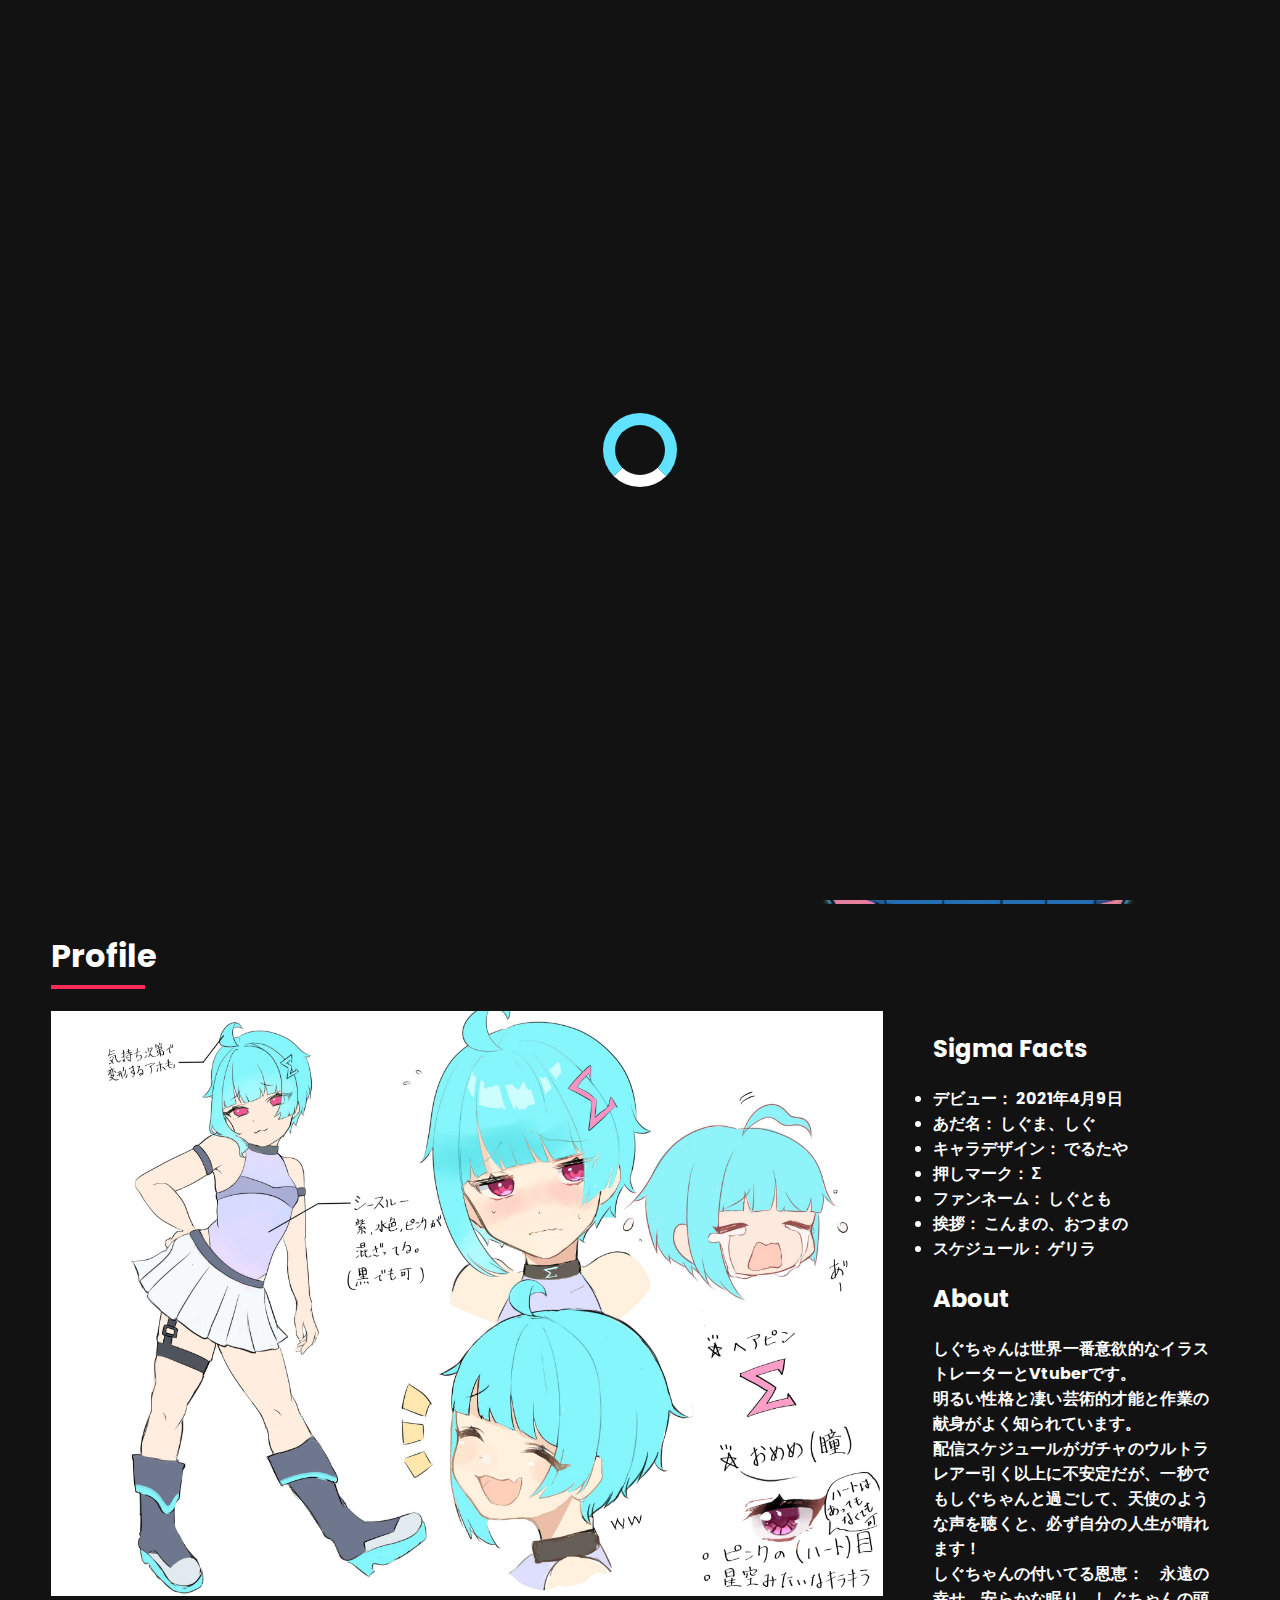
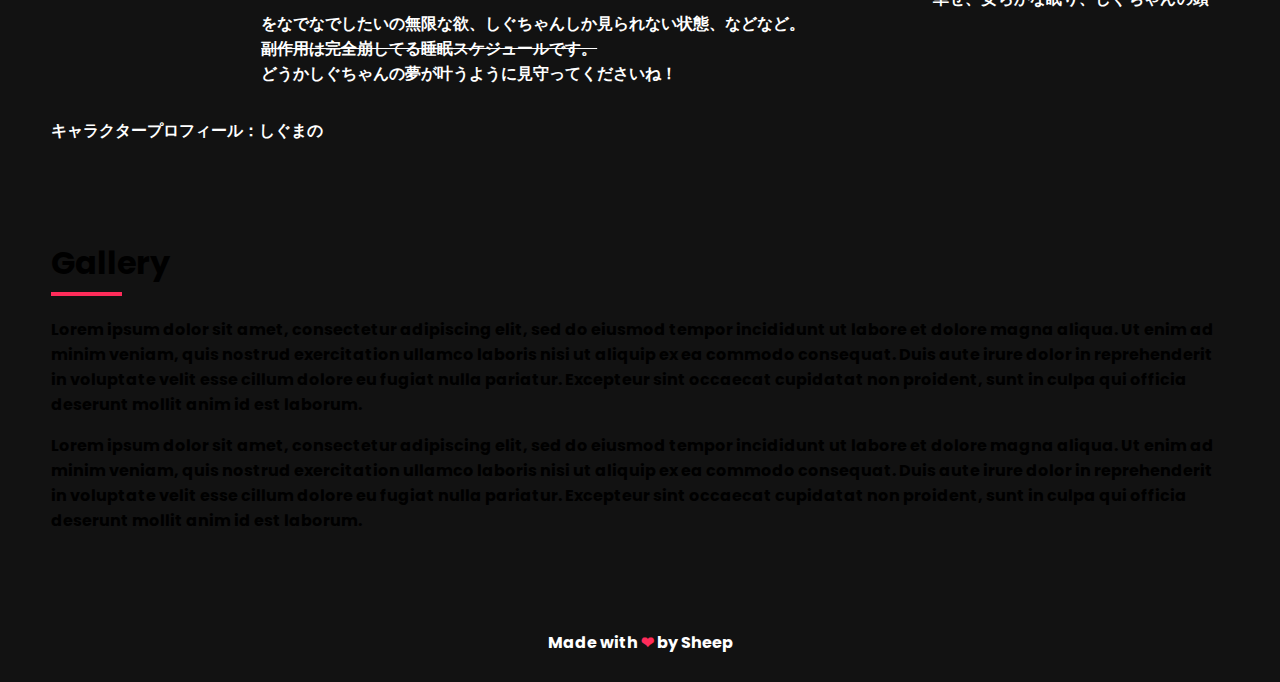
==== index.html @ b365650a "Update index.html" ====
<!DOCTYPE html>
<html lang="en">
<head>
    <meta charset="UTF-8">
    <meta name="viewport" content="width=device-width, initial-scale=1.0">
    <meta http-equiv="X-UA-Compatible" content="ie=edge">
    <title>SIGMΔNσ</title>
    <link rel="stylesheet" href="https://cdnjs.cloudflare.com/ajax/libs/animate.css/3.7.0/animate.min.css">
    <script src="https://code.jquery.com/jquery-3.3.1.min.js" integrity="sha256-FgpCb/KJQlLNfOu91ta32o/NMZxltwRo8QtmkMRdAu8=" crossorigin="anonymous"></script>
    <link rel="stylesheet" href="https://use.fontawesome.com/releases/v5.7.1/css/all.css" integrity="sha384-fnmOCqbTlWIlj8LyTjo7mOUStjsKC4pOpQbqyi7RrhN7udi9RwhKkMHpvLbHG9Sr" crossorigin="anonymous">
    <link rel="stylesheet" href="index.css">
	
	<meta name="theme-color" content="#61E3FF" />
	<link rel="icon" sizes="192x192" href="https://lewd.cat/1ioz84tvvnb0.png" />
	<link rel="apple-touch-icon" href="https://lewd.cat/1ioz84tvvnb0.png" />
	<meta name="msapplication-square310x310logo" content="https://lewd.cat/1ioz84tvvnb0.png" />

	<meta property="og:title" content="Sigma is waifu" />
	<meta property="og:url" content="http://sigma.moe" />
	<meta property="og:type" content="website" />
	<meta property="og:description" content="Every day is guerrilla stream gacha." />

	<meta property="og:image" content="https://lewd.cat/1ioz84tvvnb0.png" />
	<meta property="og:image:width" content="425" />
	<meta property="og:image:height" content="425" />
	
</head>
<body style="background-color:#121212">
    <div id="loading">
        <div id="spinner"></div>
    </div>
    <div id="magnify">
        <h1 onclick="closemagnify()"><i class="fas fa-times"></i></h1>
        <div id="img_here"></div>
    </div>
    <header id="header" class="animated slideInDown" style="animation-delay:1.8s;">
        <table>
            <tr>
                <td id="logo">Σ</td>
                <td id="navigation">
                    <a href="#bio">しぐまについて</a>
                    <a href="#work">ギャラリー</a>
					<a href="indexEN.html">English</a>
                </td>
            </tr>
        </table>
    </header>
    <table id="top_part">
        <tr>
            <td id="about" class="animated slideInLeft" style="animation-delay:2s;">
                <h1 style="color:white">しぐまの</h1>
				<h2 style="color:white">世界一番の清楚な天使</h2>
                <button class="btn_one" id="patbutton">しぐなでなで</button><br>
                <table>
                    <tr>
                        <td class="animated zoomIn" style="animation-delay:2.2s;"><a href="https://www.youtube.com/channel/UC5AoYhS2vIuP26TP0ceSwcQ" class="social"><i class="fab fa-youtube"></i></a></td>
                        <td class="animated zoomIn" style="animation-delay:2.4s;"><a href="https://twitter.com/Xx__sigma__xX" class="social"><i class="fab fa-twitter"></i></a></td>
                        <td class="animated zoomIn" style="animation-delay:2.6s;"><a href="https://twitcasting.tv/xx__sigma__xx/" class="social"><i class="fas fa-video"></i></a></td>
                        <td class="animated zoomIn" style="animation-delay:2.8s;"><a href="https://xx-sigma-xx.fanbox.cc/" class="social"><i class="fas fa-piggy-bank"></i></a></td>
                    </tr>
                </table>
            </td>
            <td id="rightImage" class="animated jackInTheBox" style="animation-delay:2.2s;"></td>
        </tr>
    </table>
    <div id="bio">
        <h1>Profile</h1>
			<div class="post-container">
				<div class="post-thumb"><img src="images/CharacterSheetJP.jpg" /></div>
				<div class="post-content">
					<p class="sheet-desc-mobile">Character sheet by Sigmano.</p>
					<h2>Sigma Facts</h2>
					<ul>
						<li>デビュー： 2021年4月9日</li>
						<li>あだ名： しぐま、しぐ</li>
						<li>キャラデザイン： でるたや</li>
						<li>押しマーク： Σ</li>
						<li>ファンネーム： しぐとも</li>
						<li>挨拶： こんまの、おつまの</li>
						<li>スケジュール： ゲリラ</li>
				</ul>
				<h2>About</h2>
				<p align="justify">しぐちゃんは世界一番意欲的なイラストレーターとVtuberです。<br>
					明るい性格と凄い芸術的才能と作業の献身がよく知られています。<br>
					配信スケジュールがガチャのウルトラレアー引く以上に不安定だが、一秒でもしぐちゃんと過ごして、天使のような声を聴くと、必ず自分の人生が晴れます！<br>
					しぐちゃんの付いてる恩恵：　永遠の幸せ、安らかな眠り、しぐちゃんの頭をなでなでしたいの無限な欲、しぐちゃんしか見られない状態、などなど。<br>
					<strike>副作用は完全崩してる睡眠スケジュールです。</strike><br>
					どうかしぐちゃんの夢が叶うように見守ってくださいね！</p>
				</div>
			</div>
			  <p class="sheet-desc">キャラクタープロフィール：しぐまの</p>
    </div>
    <div id="work">
        <h1>Gallery</h1>
        <p>
            Lorem ipsum dolor sit amet, consectetur adipiscing elit, sed do eiusmod tempor incididunt ut labore et dolore magna aliqua. Ut enim ad minim veniam, quis nostrud exercitation ullamco laboris nisi ut aliquip ex ea commodo consequat. Duis aute irure dolor in reprehenderit in voluptate velit esse cillum dolore eu fugiat nulla pariatur. Excepteur sint occaecat cupidatat non proident, sunt in culpa qui officia deserunt mollit anim id est laborum.
        </p>
        <p>
            Lorem ipsum dolor sit amet, consectetur adipiscing elit, sed do eiusmod tempor incididunt ut labore et dolore magna aliqua. Ut enim ad minim veniam, quis nostrud exercitation ullamco laboris nisi ut aliquip ex ea commodo consequat. Duis aute irure dolor in reprehenderit in voluptate velit esse cillum dolore eu fugiat nulla pariatur. Excepteur sint occaecat cupidatat non proident, sunt in culpa qui officia deserunt mollit anim id est laborum.
        </p>
    </div>
    <div id="footer">
        Made with <a href="https://github.com/Nogooduser/sigma.moe">❤</a> by Sheep
    </div>
    <script src="index.js" type="text/javascript"></script>
</body>
</html>
---- index.css ----
@import url('https://fonts.googleapis.com/css?family=Poppins');

body {
    font-family: 'Poppins', sans-serif;
    padding:0px;
    margin:0px;
    max-width:100vw;
    overflow-x:hidden;
    scroll-behavior: smooth;
}

br {
   display: block;
   margin: 5px 0;
}

@media (min-width: 1000px) {
.post-container {
    margin: 20px 20px 0 0;  
    overflow: auto
}
.post-thumb {
    float: left;
	margin-right:50px;
}
.post-thumb img {
    display: block;
	max-height:65vh;
}
.post-content {
    margin-left: 210px
}
.post-title {
    font-weight: bold;
    font-size: 200%;
    padding: 9px;
}
.sheet-desc-mobile {
	display:none;
}

}


.container {
  position: relative;
}


/* Bottom right text */
.text-block {
  position: absolute;
  text-shadow:1px 1px 10px #000, 1px 1px 10px #000;
  bottom: 20px;
  right: 20px;
  color: white;
  padding-left: 20px;
  padding-right: 20px;
}
#loading {
    width: 100vw;
    height: 100vh;
    position: fixed;
    background: #121212;
    z-index: 999;
    display: flex;
    justify-content: center;
    flex-direction: column;
    align-items: center;
}
#spinner {
    animation: rotate 0.56s infinite linear;
    width:50px;
    height:50px;
    border:12px solid rgb(97, 227, 255);
    border-bottom:12px solid #fff;
    border-radius:50%;
    margin:0;
}
@keyframes rotate {
    0% {transform: rotate(0deg);}
    100% {transform: rotate(360deg);}
}
header {
    width:92vw;
    padding:6vh 4vw;
    position:fixed;
    font-weight:bold;
    background:transparent;
    color:#fff;
    transition:0.4s ease-in-out;
    z-index:2;
}
header table {
    width:100%;
}
.animated slideInDown{
	color:#000

}

#logo {
    width:5%;
}
#navigation {
    width:80%;
}
#magnify {
    width:100vw;
    height:100vh;
    background:rgba(0, 0, 0, 0.92);
    position:fixed;
    z-index:4;
    display:none;
    flex-direction: column;
    justify-content:center;
}
#magnify h1 {
    position:absolute;
    top:0;
    right:0;
    margin:20px 40px;
    color:#fff;
    transition:0.4s ease-in-out;
}
#magnify h1:hover{
    color:rgb(255, 44, 90);
    cursor:pointer;
}
#img_here {
    width:90%;
    height:90%;
    background-size:contain !important;
    background-repeat:no-repeat !important;
    margin:0px auto;
}
#logo {
    font-size:50px;
    color:rgb(242, 66, 142);
}
#navigation {
    text-align:left;
}
#navigation a {
    color:inherit;
    text-decoration:none;
    padding:5px 10px;
    border-bottom:2px solid transparent;
    margin-left:4vw;
    transition:0.4s ease-in-out;
}
#navigation a:hover{
    border-bottom:2px solid #F2428E;
}
#top_part {
    width:100%;
}
#top_part tr td{
    width:50%;
}
#about {
    width:84% !important;
    height:95vh;
    display:flex;
    flex-direction:column;
    justify-content:center;
    text-align:left;
    padding:0px 8%;
}
#about h1 {
    font-size:45px;
    word-wrap:break-word;
}
#about table {
    width:70%;
    margin-top:4vh;
}
#about table tr td {
    width:20% !important;
    text-align:left;
}
.social {
    color:rgb(97, 227, 255);
    font-size:30px;
    padding:12px 17px;
    border-radius:50%;
    background:transparent;
    transition:0.4s ease-in-out;
    font-weight:bold;
    margin:0px 8px;
}
.social:hover { 
    cursor: pointer;
    color:#fff;
    background:rgb(97, 227, 255);
    box-shadow:0px 10px 30px rgba(97, 227, 255,0.8);
}
.btn_one {
    font-size:25px;
    font-family: 'Poppins', sans-serif;
    color:rgb(255, 255, 255);
    background:#121212;
    border:3px solid rgb(97, 227, 255);
    padding:8px 40px;
    width:35%;
    border-radius:80px;
    font-weight:bold;
    margin:2vh 0px;
    transition:0.4s ease-in-out;
}
.btn_one:hover {
    box-shadow:0px 10px 30px rgba(97, 227, 255, 0.8);
    cursor:pointer;
    color:#fff;
    background:rgb(97, 227, 255);
}
#patimage {
	height:auto;
	width: auto;
	margin-left: auto;
	margin-right: auto;
	display:block;
}
	
	
#rightImage {
    width:100%;
    height:100vh;
    background:url("images/shigu.png") center center;
    background-size:cover;
    background-repeat:no-repeat;
}
#work {
    width:92vw;
    padding:6vh 4vw;
    font-weight:bold;
}
#work h1 {
    padding:5px 0px;
    border-bottom:4px solid rgb(255, 44, 90);
    width:6%;
}
#photos {
    width:100%;
    columns:3;
    column-gap:4%;
    z-index:1;
    transition:0.4s ease-in-out;
}
#photos img {
    width:100%;
    height:auto;
    margin:4.5% 0px;
    transition:0.4s ease-in-out;
}
#bio {
    width:92vw;
    padding:0vh 4vw;
    font-weight:bold;
	color:#fff
}
#bio h1 {
    padding:5px 0px;
    border-bottom:4px solid rgb(255, 44, 90);
    width:8%;
}
#contact {
    width:92vw;
    padding:6vh 4vw;
}
#contact h1 {
    padding:5px 0px;
    border-bottom:4px solid rgb(255, 44, 90);
    width:10%;
}
#contact table {
    width:100%;
}
#contact table tr td {
    width:50%;
}
#inner_div table{
    width:100%;
}
#inner_div table tr td{
    font-weight:bold;
}
#inner_table tr td{
    padding:10px 20px !important;
}
#contact form {
    width:100%;
}
#contact form input {
    width:96%;
    margin:20px 1%;
    background:transparent;
    border:0px;
    border-bottom:3px solid rgba(255, 44, 90,0.5);
    padding:8px 10px;
    font-family: 'Poppins', sans-serif;
    font-size:18px;
    transition:0.4s ease-in-out;
    color:#000;
    font-weight:bold;
}
#contact form textarea {
    width:96%;
    margin:20px 1%;
    padding:8px 10px;
    border:0px;
    border-bottom:3px solid rgba(255, 44, 90,0.5);
    padding:8px 10px;
    font-family: 'Poppins', sans-serif;
    font-size:18px;
    background:transparent;
    resize:none;
    transition:0.4s ease-in-out;
    color:#000;
    font-weight:bold;
}
#contact form input:focus {
    outline:none;
    border-bottom:3px solid rgba(255, 44, 90,1);
}
#contact form textarea:focus {
    outline:none;
    border-bottom:3px solid rgba(255, 44, 90,1);
}
#address {
    position:relative;
    top:-25px;
    left:30px;
}
#footer {
    width:100%;
    padding:3vh 0px;
    text-align:center;
    font-weight:bold;
	color:#fff
}
#footer a {
    color:rgb(255, 44, 90);
    text-decoration:none;
}
::placeholder {
    color:#000;
}
button:focus {
    outline:none;
}
::-webkit-scrollbar {
    width:5px;
    height:5px;
}
::-webkit-scrollbar-track {
    background: #121212; 
}
::-webkit-scrollbar-thumb {
    background: rgb(97, 227, 255); 
}
::-webkit-scrollbar-thumb:hover {
    background: rgba(0, 0, 0,0.8); 
}

@media (max-width: 1000px){
   #photos {
    columns:1;
    column-gap:0%;
    }
    #photos img {
        margin:2% 0px;
    }
    #photos img:hover {
        transform: scale(1);
        cursor: pointer;
    }
	.post-thumb img {
    display: block;
	max-height:65vh;
	max-width:100%;
	}
	.sheet-desc {
		display:none;
	}
	
    #rightImage {
        display:block;
		margin-left: auto;
		margin-right: auto;
		height: 600px;
		
		background-size:cover;
		background-repeat:no-repeat;
    }
    #top_part {
        border:0px;
    }
    #top_part tr td{
        width:100%;
        text-align:center;
    }
    #about {
        width:92% !important;
        height:75vh;
        padding-top:20vh !important;
        text-align:center;
        padding:0px 4%;
    }
    #about table {
        width:100%;
        margin-top:6vh;
    }
    #about table tr td {
        text-align:center;
    }
    .btn_one {
    padding:6px 30px;
    width:60%;
    margin:4vh auto;
    background:#121212;
    color:#fff;
    }
    .btn_one:hover {
        box-shadow:0px 10px 40px rgba(97, 227, 255, 0.8);
        cursor:pointer;
    }
    #contact table tr td {
        width:100%;
        display:block;
    }
    #inner_table tr td{
        padding:10px 0px !important;
    }
    #contact form input {
        width:90%;
    }
    #contact form textarea {
        width:90%;
    }
    #work h1 {
        width:19%;
    }
    #bio h1 {
        width:25%;
    }
    #contact h1 {
        width:33%;
    }
    header {
        width:96vw;
        background:#121212;
        padding:4vh 2vw;
        position:absolute;
    }
    #header table tr td {
        width:100%;
        display:block;
        text-align:center;
        padding:0px 0px;
		background-color:#121212
    }
    #navigation a {
        color:#fff;
    }
}
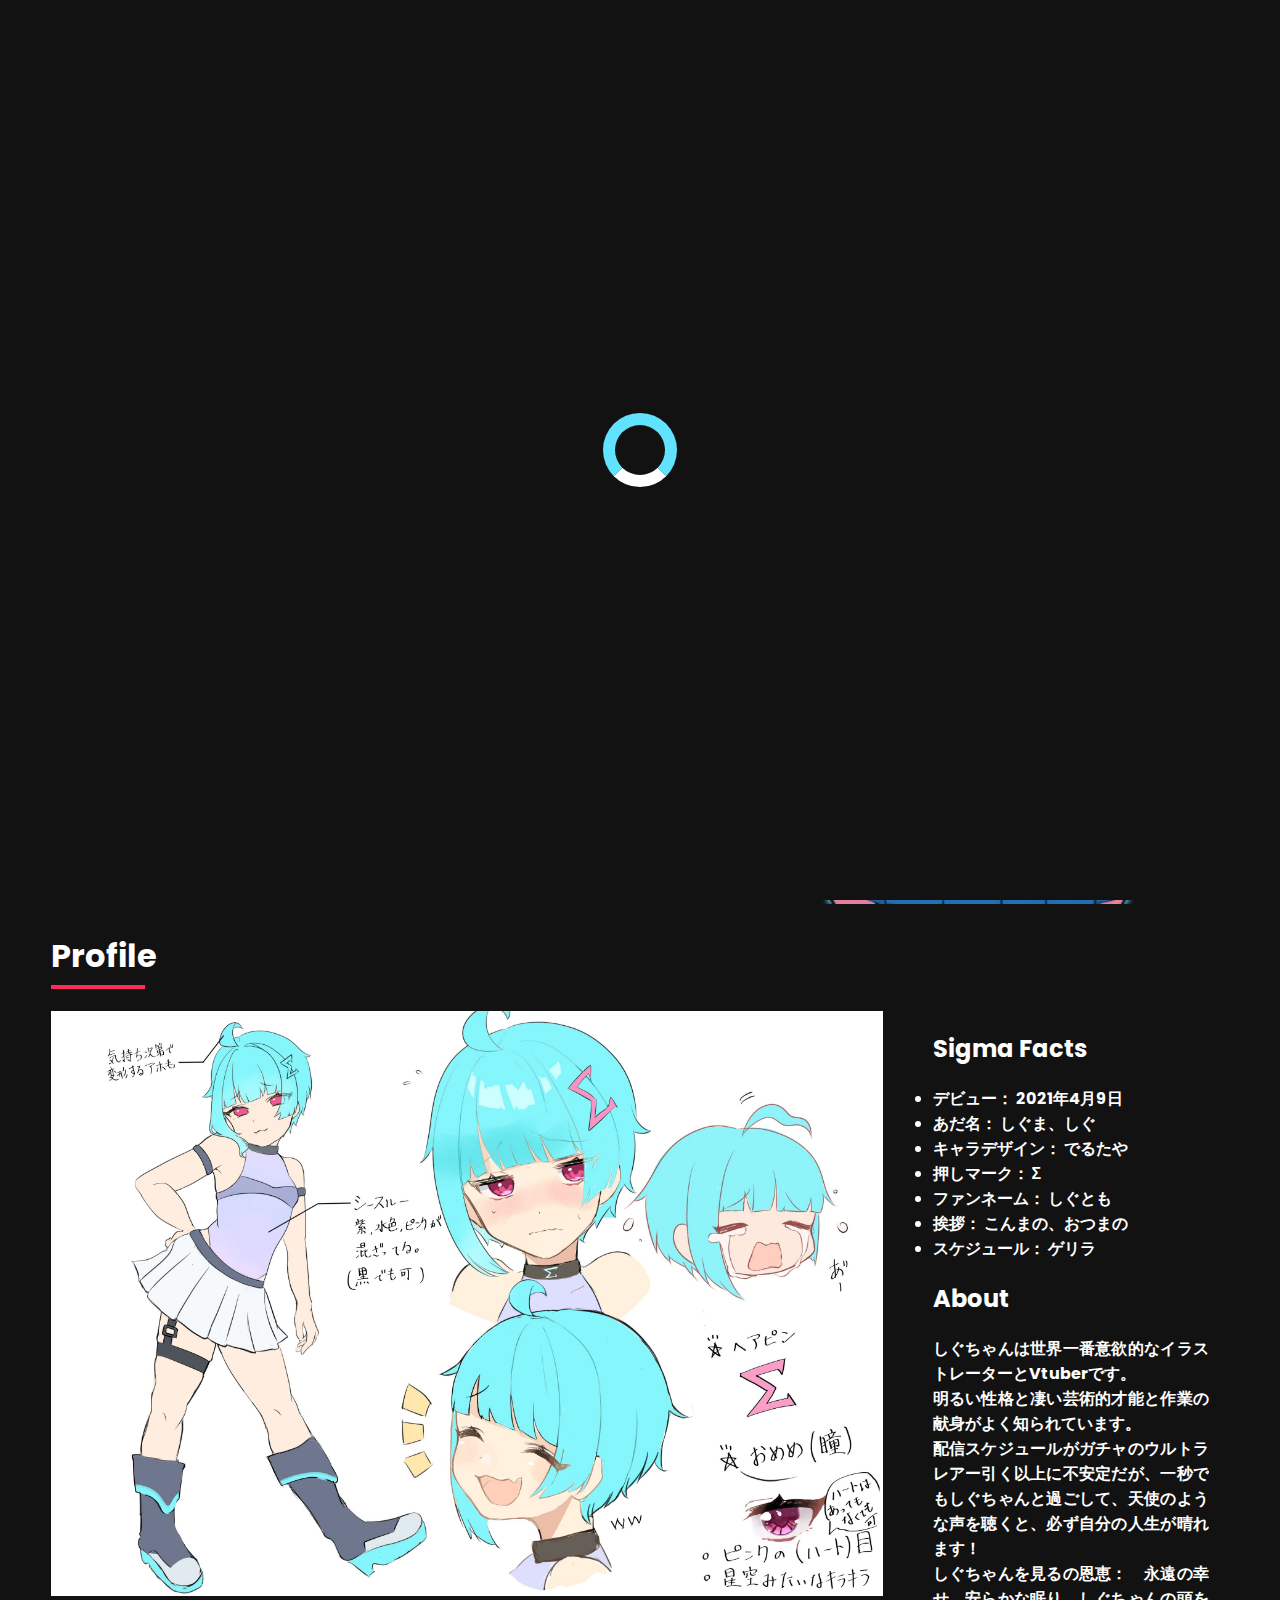
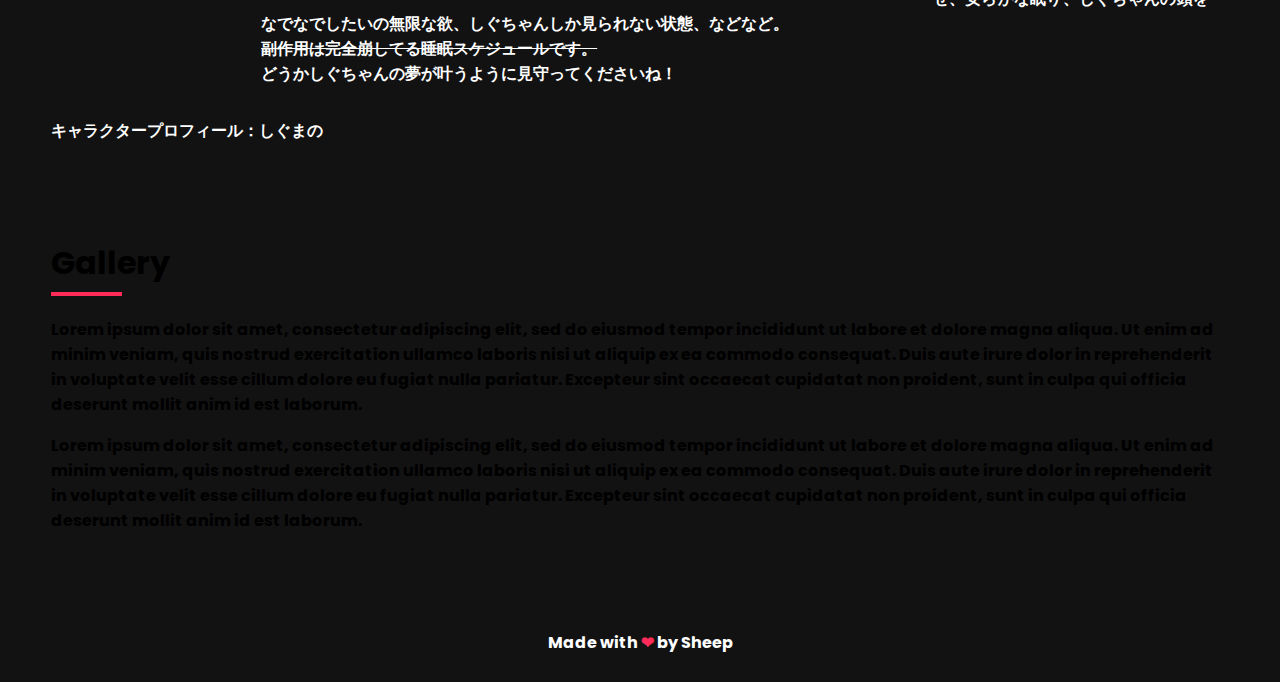
==== commit 11ad5dee: "Update index.html" ====
--- a/index.html
+++ b/index.html
@@ -83,7 +83,7 @@
 				<p align="justify">しぐちゃんは世界一番意欲的なイラストレーターとVtuberです。<br>
 					明るい性格と凄い芸術的才能と作業の献身がよく知られています。<br>
 					配信スケジュールがガチャのウルトラレアー引く以上に不安定だが、一秒でもしぐちゃんと過ごして、天使のような声を聴くと、必ず自分の人生が晴れます！<br>
-					しぐちゃんの付いてる恩恵：　永遠の幸せ、安らかな眠り、しぐちゃんの頭をなでなでしたいの無限な欲、しぐちゃんしか見られない状態、などなど。<br>
+					しぐちゃんを見るの恩恵：　永遠の幸せ、安らかな眠り、しぐちゃんの頭をなでなでしたいの無限な欲、しぐちゃんしか見られない状態、などなど。<br>
 					<strike>副作用は完全崩してる睡眠スケジュールです。</strike><br>
 					どうかしぐちゃんの夢が叶うように見守ってくださいね！</p>
 				</div>
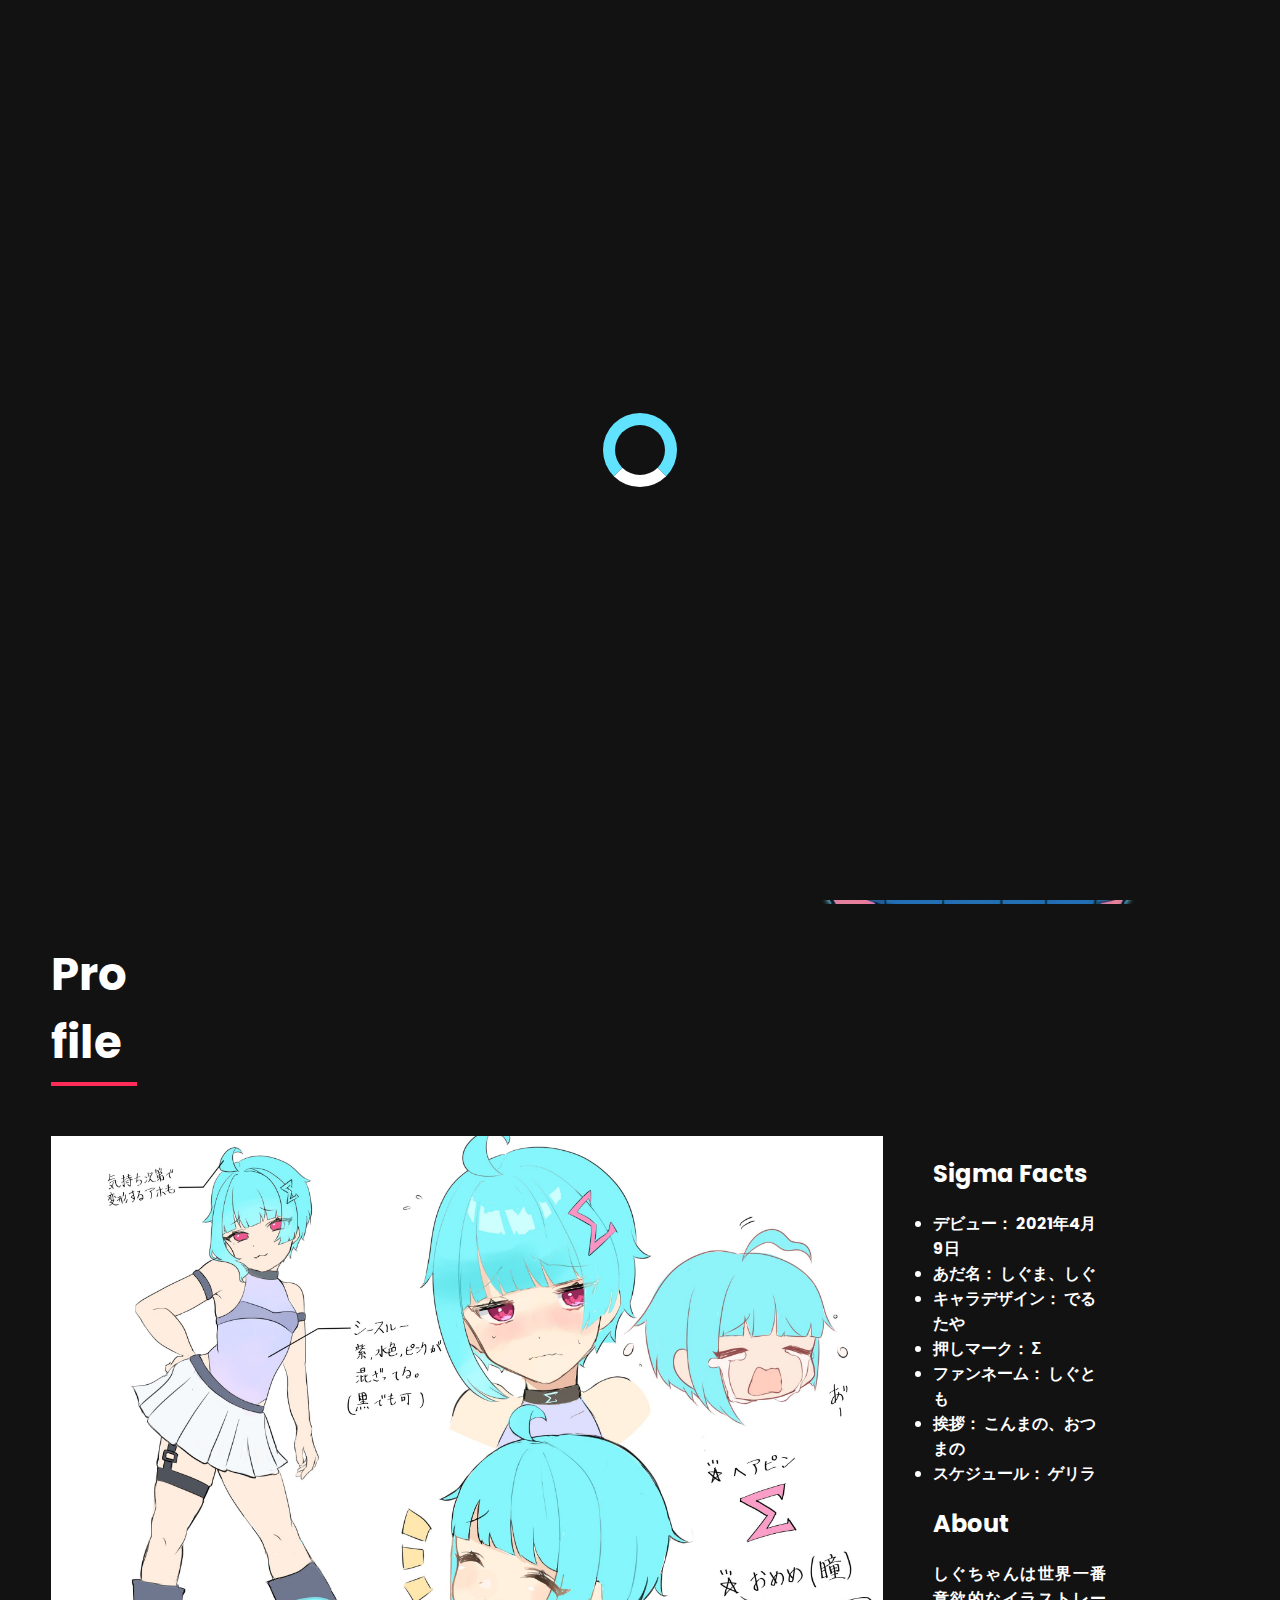
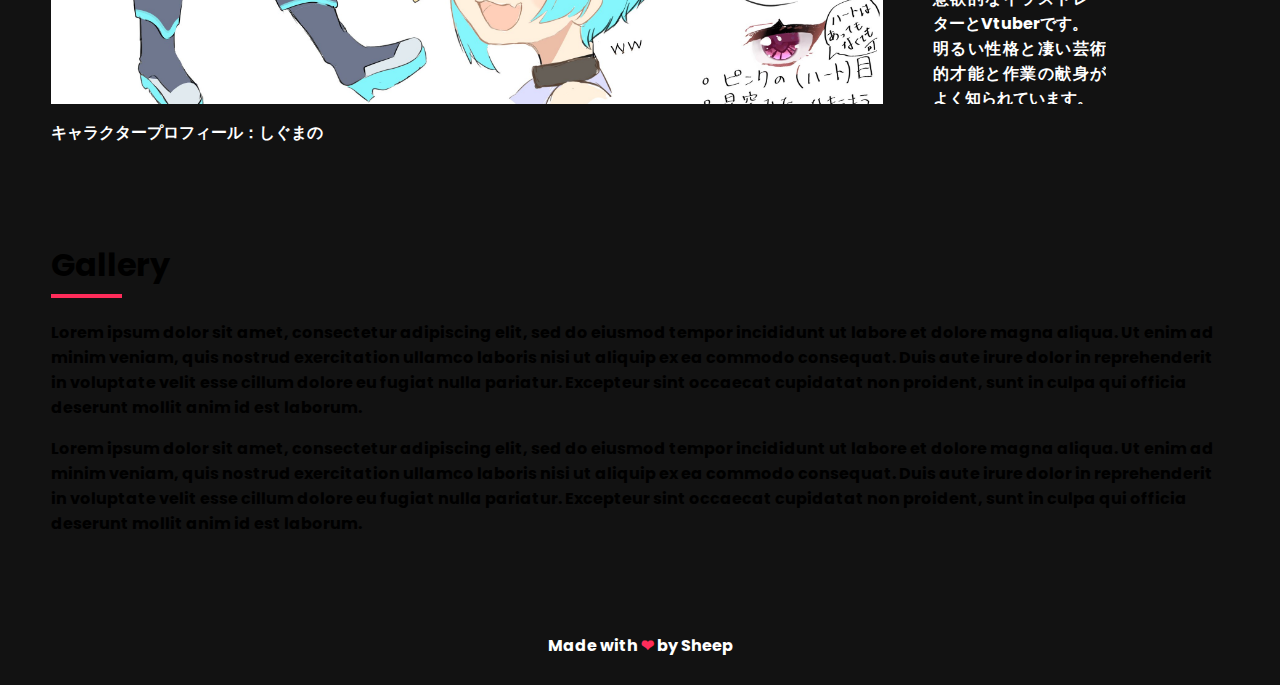
==== commit 96aa01ea: "Update index.html" ====
--- a/index.html
+++ b/index.html
@@ -38,8 +38,8 @@
             <tr>
                 <td id="logo">Σ</td>
                 <td id="navigation">
-                    <a href="#bio">しぐまについて</a>
-                    <a href="#work">ギャラリー</a>
+                    <a href="#about">しぐまについて</a>
+                    <a href="#art">ギャラリー</a>
 					<a href="indexEN.html">English</a>
                 </td>
             </tr>
@@ -63,7 +63,7 @@
             <td id="rightImage" class="animated jackInTheBox" style="animation-delay:2.2s;"></td>
         </tr>
     </table>
-    <div id="bio">
+    <div id="about">
         <h1>Profile</h1>
 			<div class="post-container">
 				<div class="post-thumb"><img src="images/CharacterSheetJP.jpg" /></div>
@@ -90,7 +90,7 @@
 			</div>
 			  <p class="sheet-desc">キャラクタープロフィール：しぐまの</p>
     </div>
-    <div id="work">
+    <div id="art">
         <h1>Gallery</h1>
         <p>
             Lorem ipsum dolor sit amet, consectetur adipiscing elit, sed do eiusmod tempor incididunt ut labore et dolore magna aliqua. Ut enim ad minim veniam, quis nostrud exercitation ullamco laboris nisi ut aliquip ex ea commodo consequat. Duis aute irure dolor in reprehenderit in voluptate velit esse cillum dolore eu fugiat nulla pariatur. Excepteur sint occaecat cupidatat non proident, sunt in culpa qui officia deserunt mollit anim id est laborum.
--- a/index.css
+++ b/index.css
@@ -230,12 +230,12 @@
     background-size:cover;
     background-repeat:no-repeat;
 }
-#work {
+#art {
     width:92vw;
     padding:6vh 4vw;
     font-weight:bold;
 }
-#work h1 {
+#art h1 {
     padding:5px 0px;
     border-bottom:4px solid rgb(255, 44, 90);
     width:6%;
@@ -253,13 +253,13 @@
     margin:4.5% 0px;
     transition:0.4s ease-in-out;
 }
-#bio {
+#about {
     width:92vw;
     padding:0vh 4vw;
     font-weight:bold;
 	color:#fff
 }
-#bio h1 {
+#about h1 {
     padding:5px 0px;
     border-bottom:4px solid rgb(255, 44, 90);
     width:8%;
@@ -438,10 +438,10 @@
     #contact form textarea {
         width:90%;
     }
-    #work h1 {
+    #art h1 {
         width:19%;
     }
-    #bio h1 {
+    #about h1 {
         width:25%;
     }
     #contact h1 {
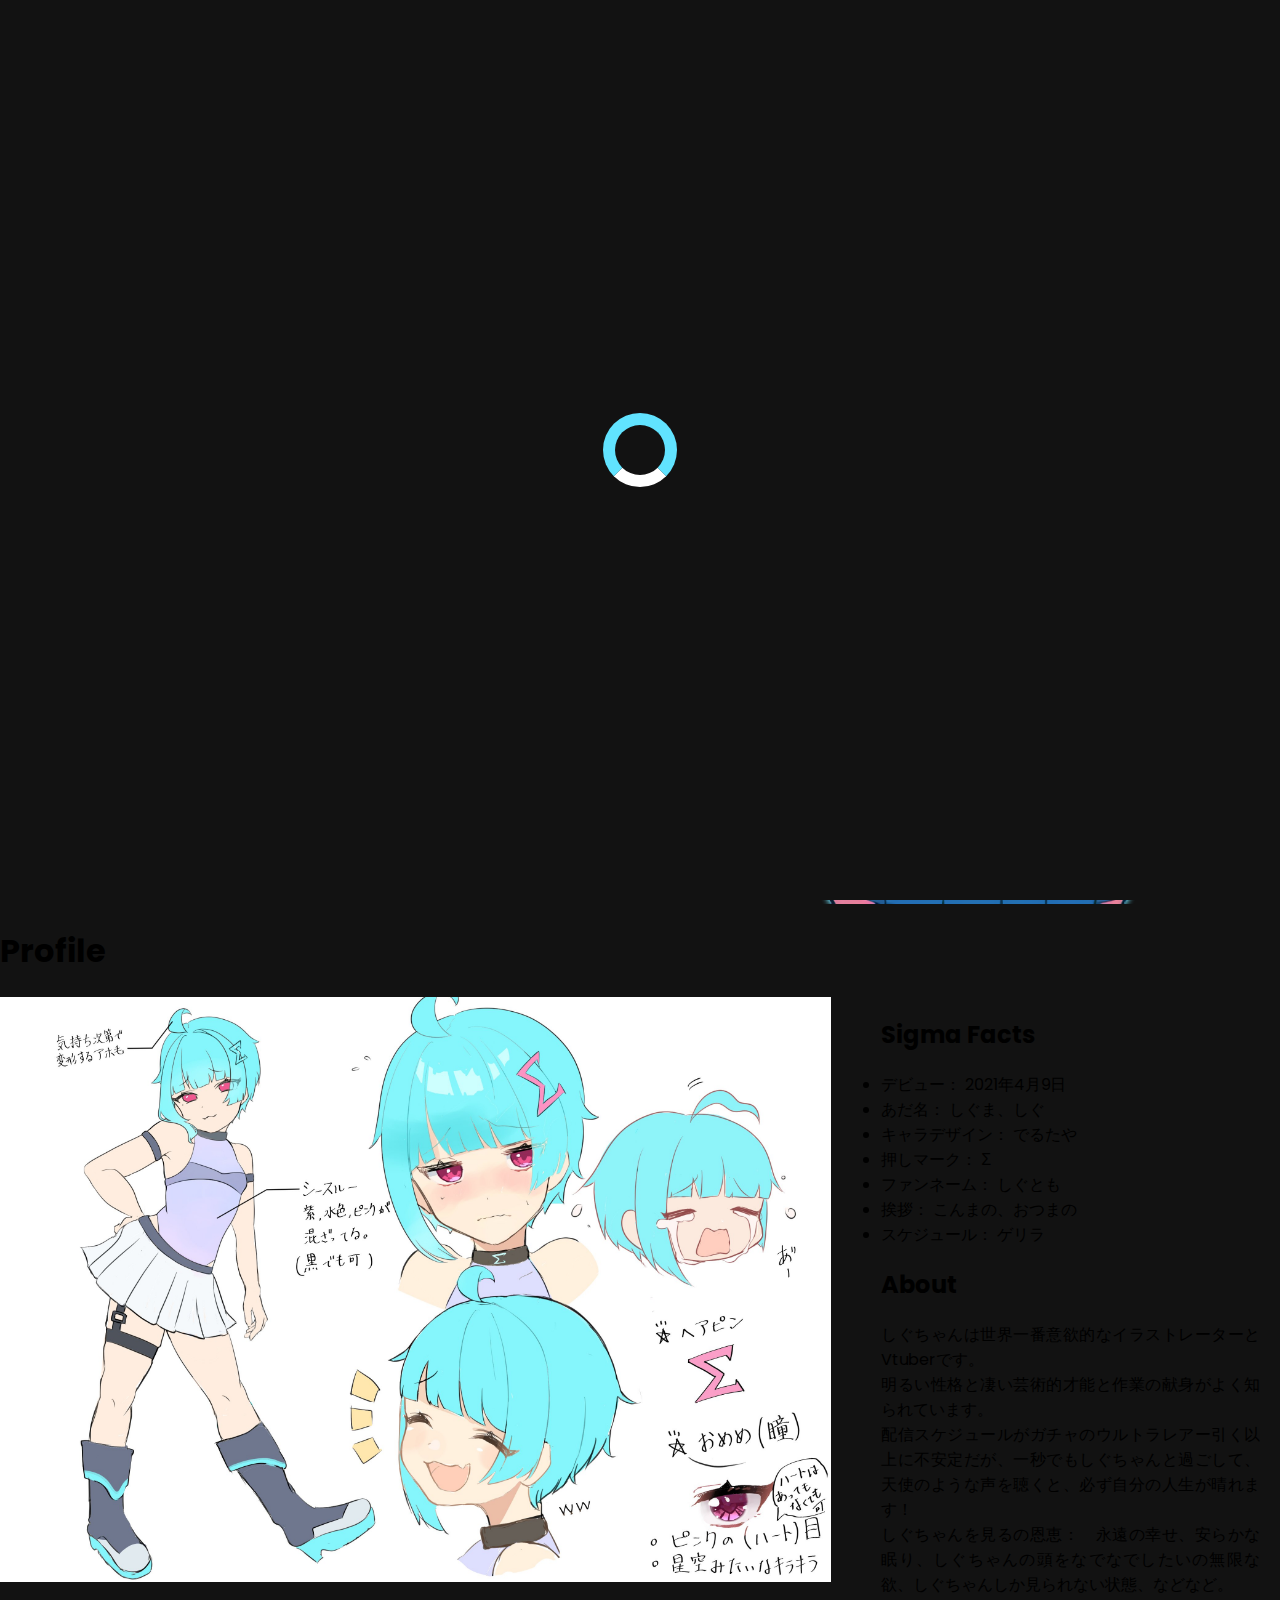
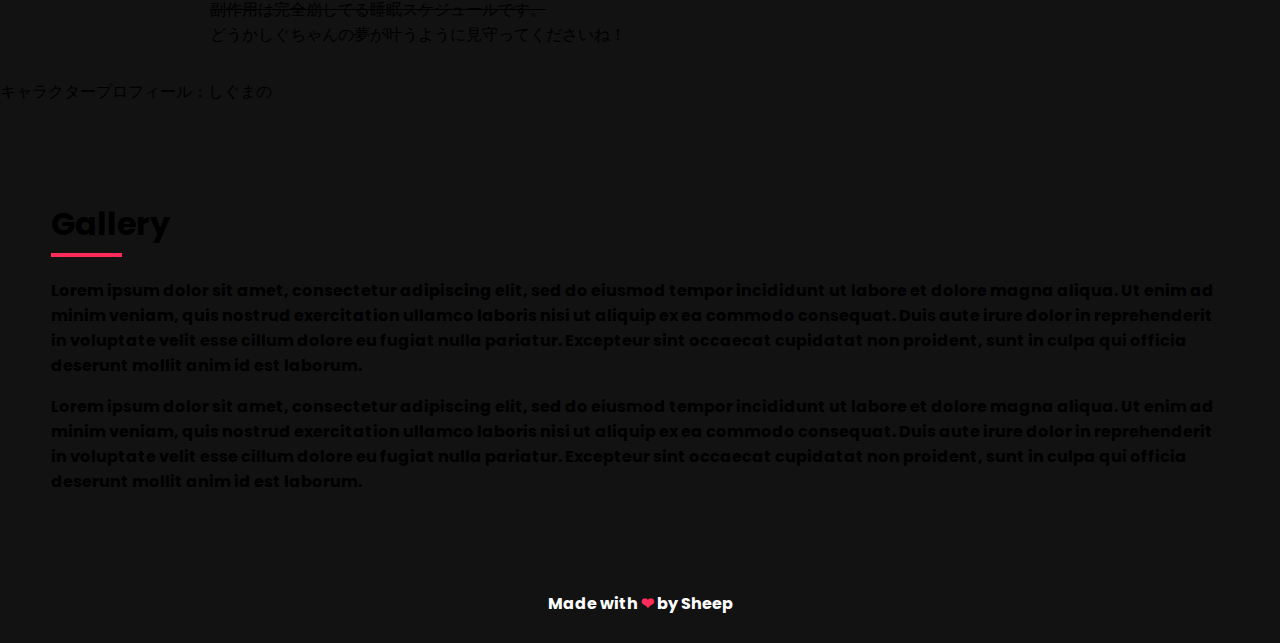
==== commit 5e2b93a1: "Update index.html" ====
--- a/index.html
+++ b/index.html
@@ -38,7 +38,7 @@
             <tr>
                 <td id="logo">Σ</td>
                 <td id="navigation">
-                    <a href="#about">しぐまについて</a>
+                    <a href="#bio">しぐまについて</a>
                     <a href="#art">ギャラリー</a>
 					<a href="indexEN.html">English</a>
                 </td>
@@ -63,7 +63,7 @@
             <td id="rightImage" class="animated jackInTheBox" style="animation-delay:2.2s;"></td>
         </tr>
     </table>
-    <div id="about">
+    <div id="bio">
         <h1>Profile</h1>
 			<div class="post-container">
 				<div class="post-thumb"><img src="images/CharacterSheetJP.jpg" /></div>
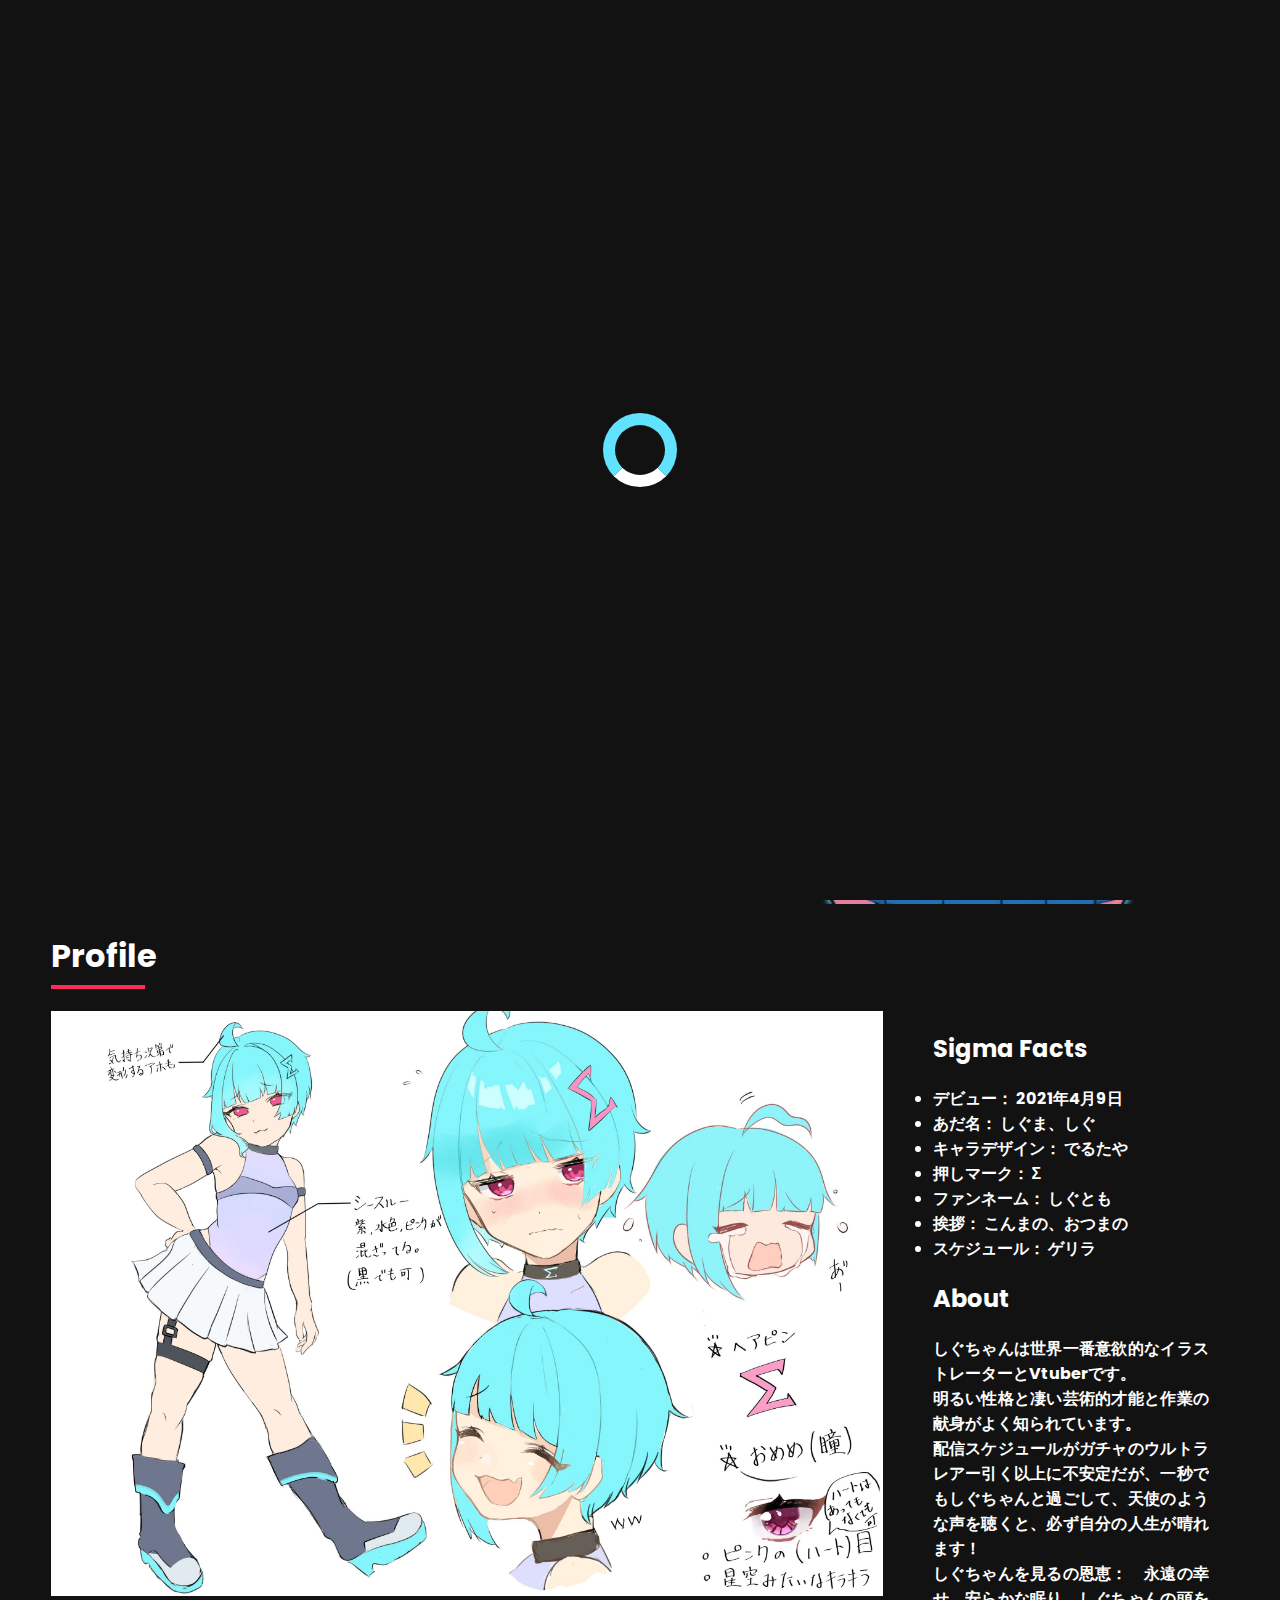
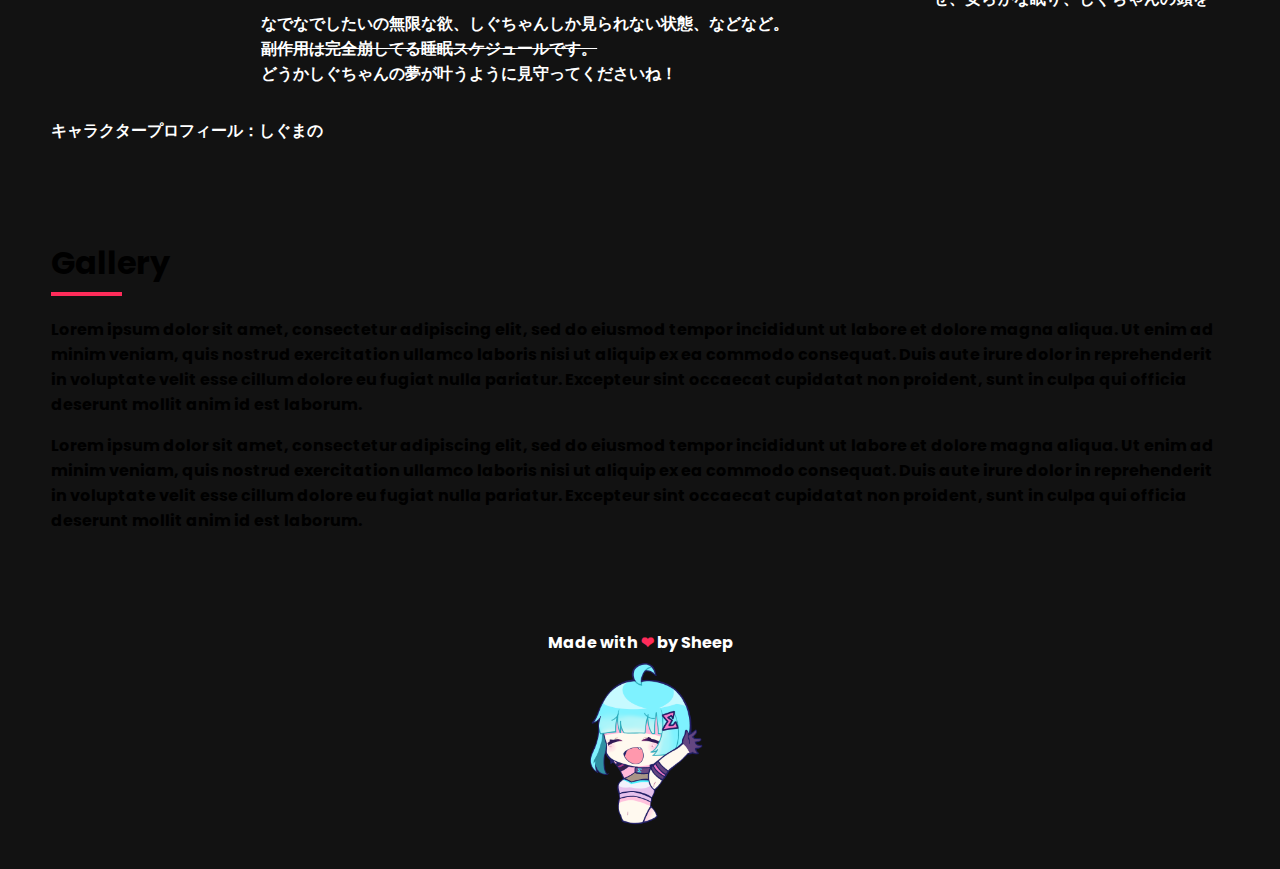
==== commit 78eaba62: "Update index.html" ====
--- a/index.html
+++ b/index.html
@@ -100,7 +100,8 @@
         </p>
     </div>
     <div id="footer">
-        Made with <a href="https://github.com/Nogooduser/sigma.moe">❤</a> by Sheep
+        Made with <a href="https://github.com/Nogooduser/sigma.moe">❤</a> by Sheep<br>
+	    <img src="images/waai.png">
     </div>
     <script src="index.js" type="text/javascript"></script>
 </body>
--- a/index.css
+++ b/index.css
@@ -253,13 +253,13 @@
     margin:4.5% 0px;
     transition:0.4s ease-in-out;
 }
-#about {
+#bio {
     width:92vw;
     padding:0vh 4vw;
     font-weight:bold;
 	color:#fff
 }
-#about h1 {
+#bio h1 {
     padding:5px 0px;
     border-bottom:4px solid rgb(255, 44, 90);
     width:8%;
@@ -342,6 +342,9 @@
 #footer a {
     color:rgb(255, 44, 90);
     text-decoration:none;
+}
+#footer img {
+	height: 20vh;
 }
 ::placeholder {
     color:#000;
@@ -441,7 +444,7 @@
     #art h1 {
         width:19%;
     }
-    #about h1 {
+    #bio h1 {
         width:25%;
     }
     #contact h1 {
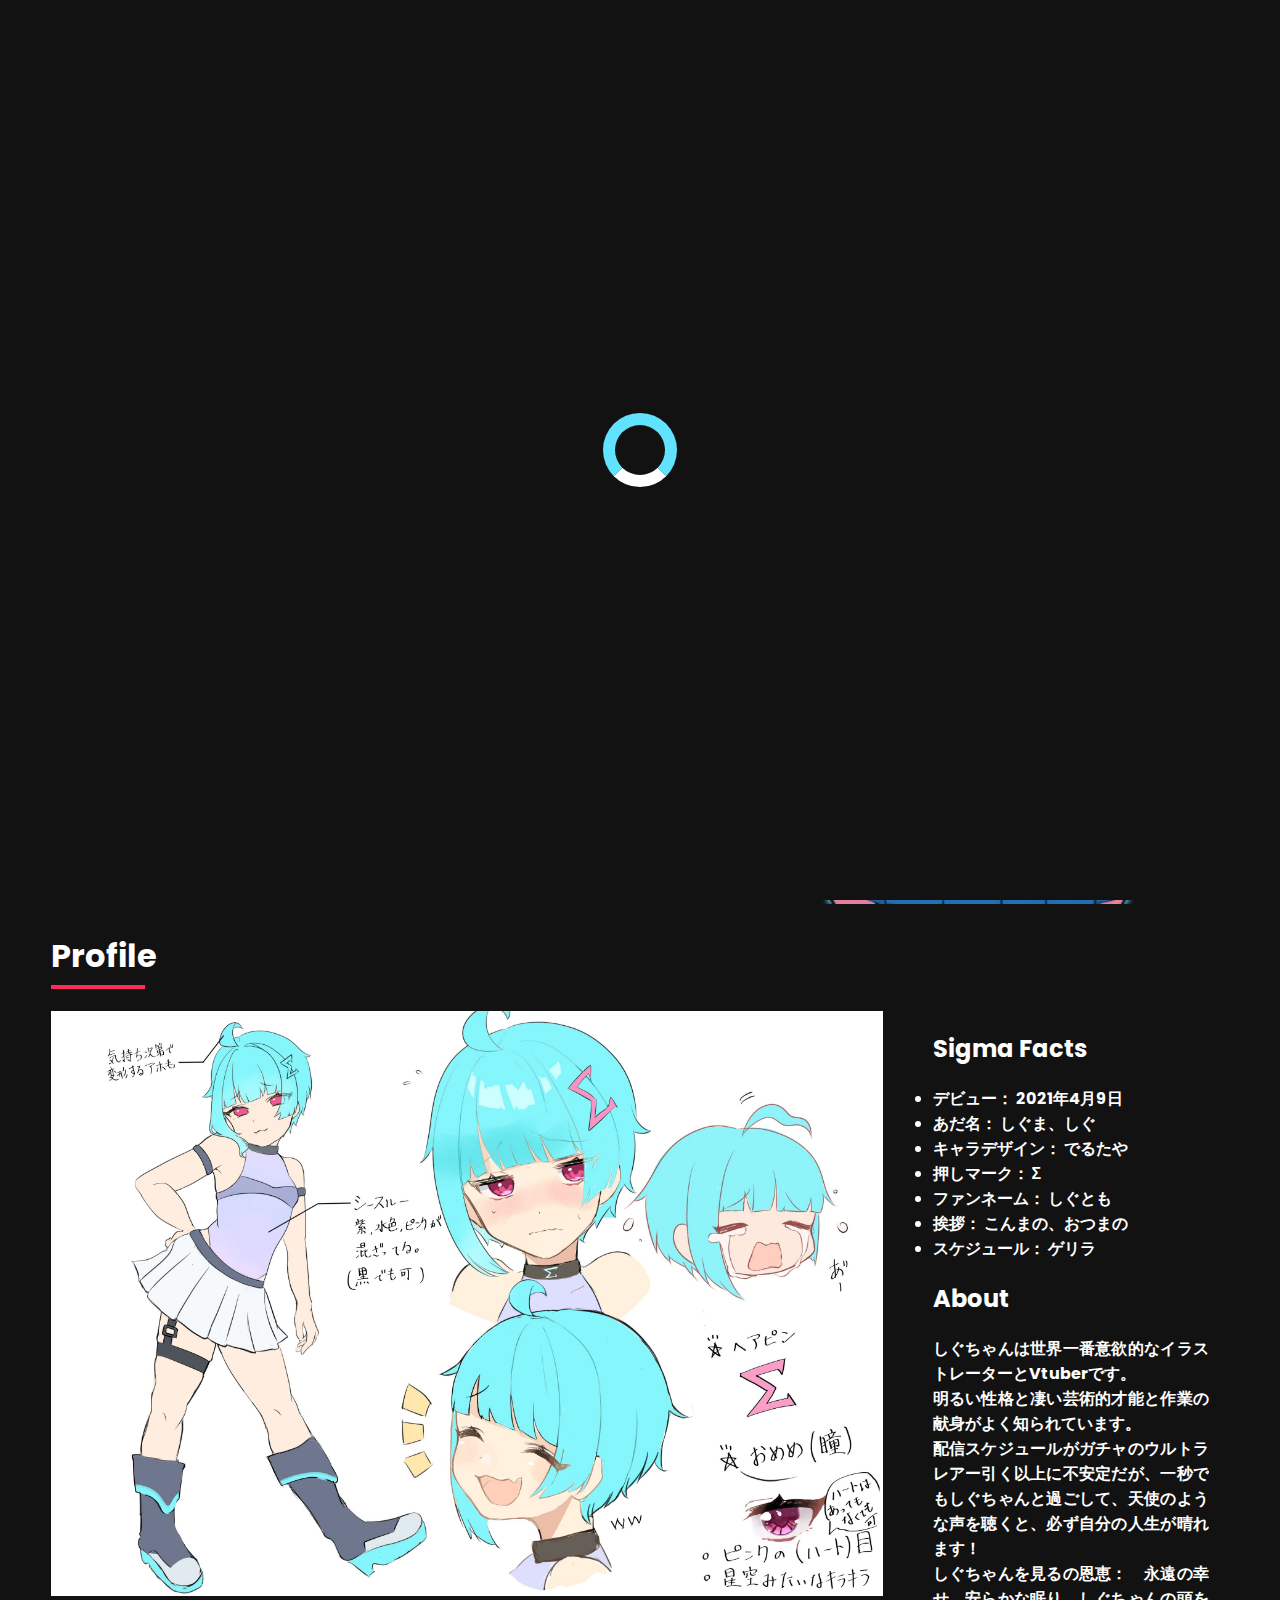
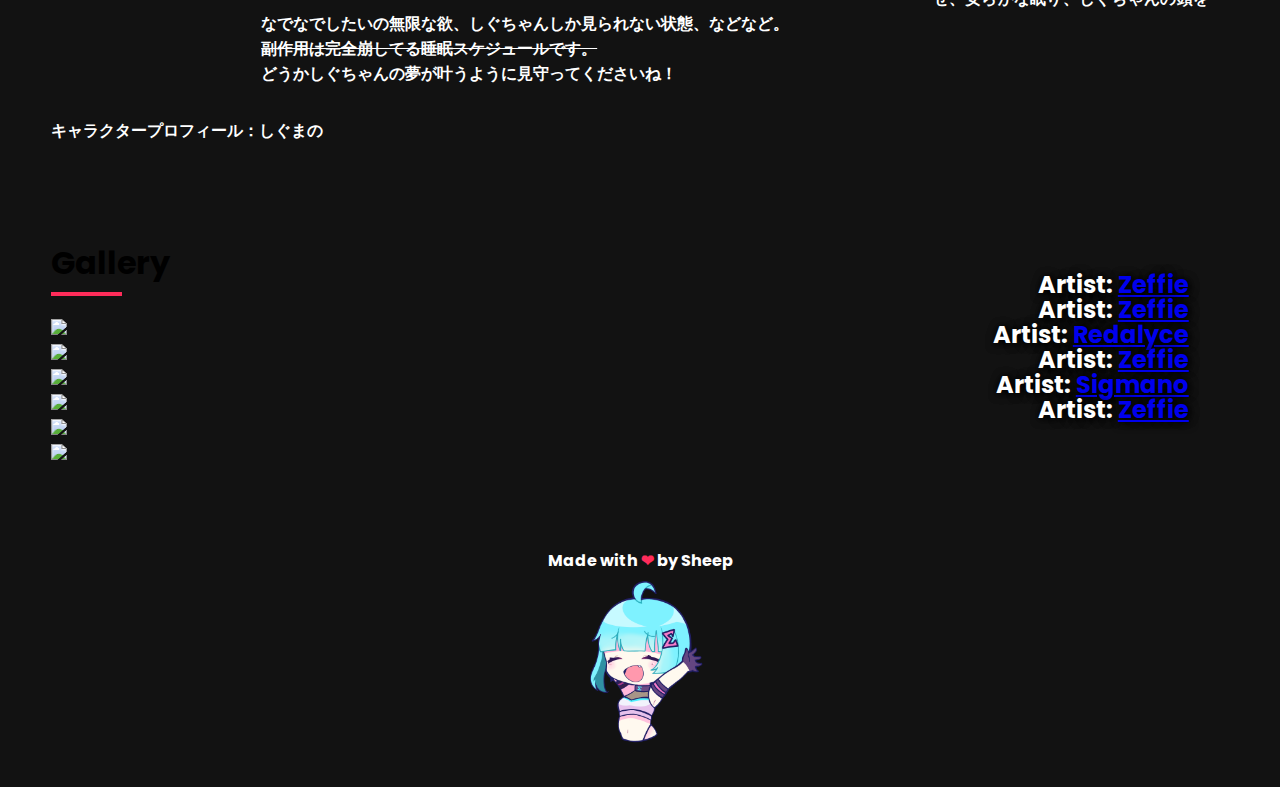
==== commit b9a0a74e: "Update index.html" ====
--- a/index.html
+++ b/index.html
@@ -21,8 +21,8 @@
 	<meta property="og:description" content="Every day is guerrilla stream gacha." />
 
 	<meta property="og:image" content="https://lewd.cat/1ioz84tvvnb0.png" />
-	<meta property="og:image:width" content="425" />
-	<meta property="og:image:height" content="425" />
+	<meta property="og:image:width" content="128" />
+	<meta property="og:image:height" content="128" />
 	
 </head>
 <body style="background-color:#121212">
@@ -92,12 +92,43 @@
     </div>
     <div id="art">
         <h1>Gallery</h1>
-        <p>
-            Lorem ipsum dolor sit amet, consectetur adipiscing elit, sed do eiusmod tempor incididunt ut labore et dolore magna aliqua. Ut enim ad minim veniam, quis nostrud exercitation ullamco laboris nisi ut aliquip ex ea commodo consequat. Duis aute irure dolor in reprehenderit in voluptate velit esse cillum dolore eu fugiat nulla pariatur. Excepteur sint occaecat cupidatat non proident, sunt in culpa qui officia deserunt mollit anim id est laborum.
-        </p>
-        <p>
-            Lorem ipsum dolor sit amet, consectetur adipiscing elit, sed do eiusmod tempor incididunt ut labore et dolore magna aliqua. Ut enim ad minim veniam, quis nostrud exercitation ullamco laboris nisi ut aliquip ex ea commodo consequat. Duis aute irure dolor in reprehenderit in voluptate velit esse cillum dolore eu fugiat nulla pariatur. Excepteur sint occaecat cupidatat non proident, sunt in culpa qui officia deserunt mollit anim id est laborum.
-        </p>
+        <div class="container">
+				<img onclick="magnify($(this).attr('src'))" src=	"images/art/1.jpg">
+				<div class="text-block">
+					<h2>Artist: <a href="https://twitter.com/ZefielArts">Zeffie</a></h2>
+				</div>
+			</div>
+			<div class="container">
+				<img onclick="magnify($(this).attr('src'))" src=	"images/art/2.jpg">
+				<div class="text-block">
+					<h2>Artist: <a href="https://twitter.com/ZefielArts">Zeffie</a></h2>
+				</div>
+			</div>
+			<div class="container">
+				<img onclick="magnify($(this).attr('src'))" src=	"images/art/3.jpg">
+				<div class="text-block">
+					<h2>Artist: <a href="https://twitter.com/Redalyce">Redalyce</a></h2>
+				</div>
+			</div>
+			<div class="container">
+				<img onclick="magnify($(this).attr('src'))" src=	"images/art/4.png">
+				<div class="text-block">
+					<h2>Artist: <a href="https://twitter.com/ZefielArts">Zeffie</a></h2>
+				</div>
+			</div>
+			<div class="container">
+				<img onclick="magnify($(this).attr('src'))" src=	"images/art/5.jpg">
+				<div class="text-block">
+					<h2>Artist: <a href="https://twitter.com/Xx__sigma__xX">Sigmano</a></h2>
+				</div>
+			</div>
+			<div class="container">
+				<img onclick="magnify($(this).attr('src'))" src=	"images/art/6.png">
+				<div class="text-block">
+					<h2>Artist: <a href="https://twitter.com/ZefielArts">Zeffie</a></h2>
+				</div>
+			</div>
+	    
     </div>
     <div id="footer">
         Made with <a href="https://github.com/Nogooduser/sigma.moe">❤</a> by Sheep<br>
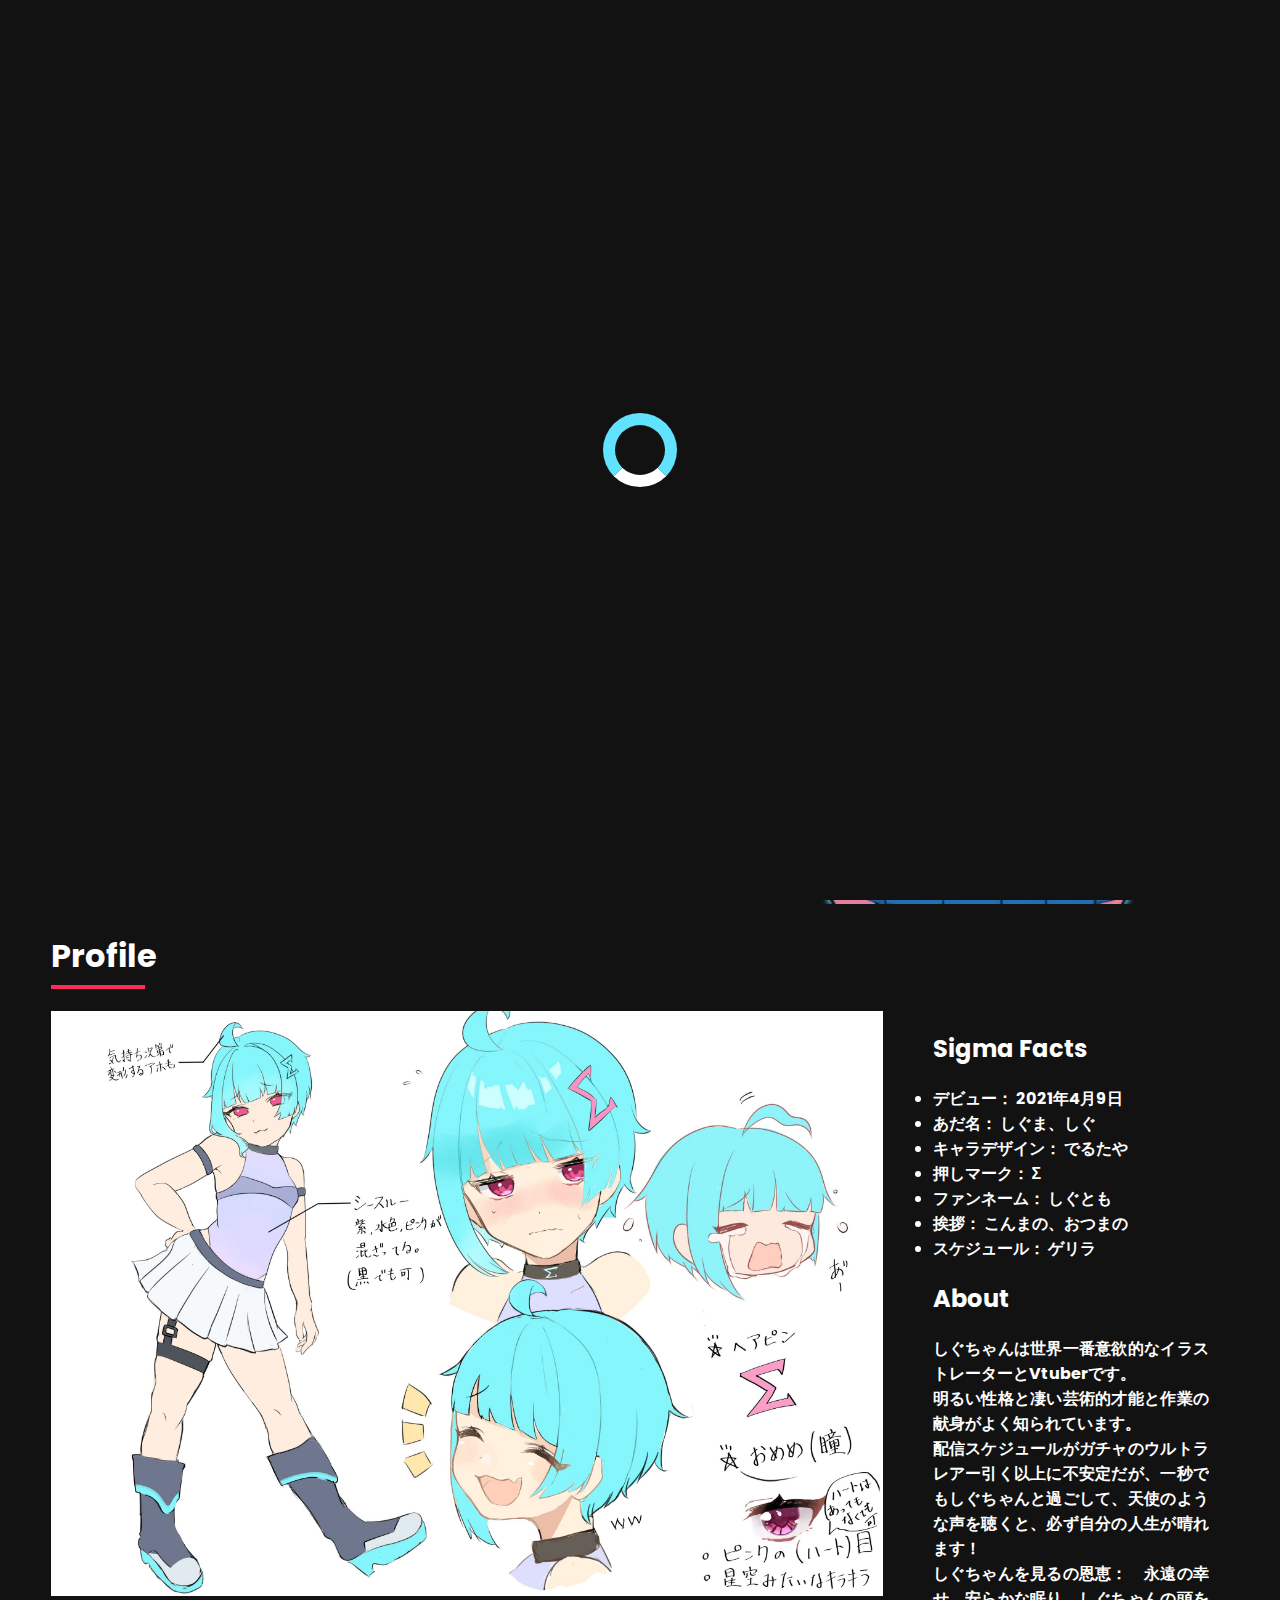
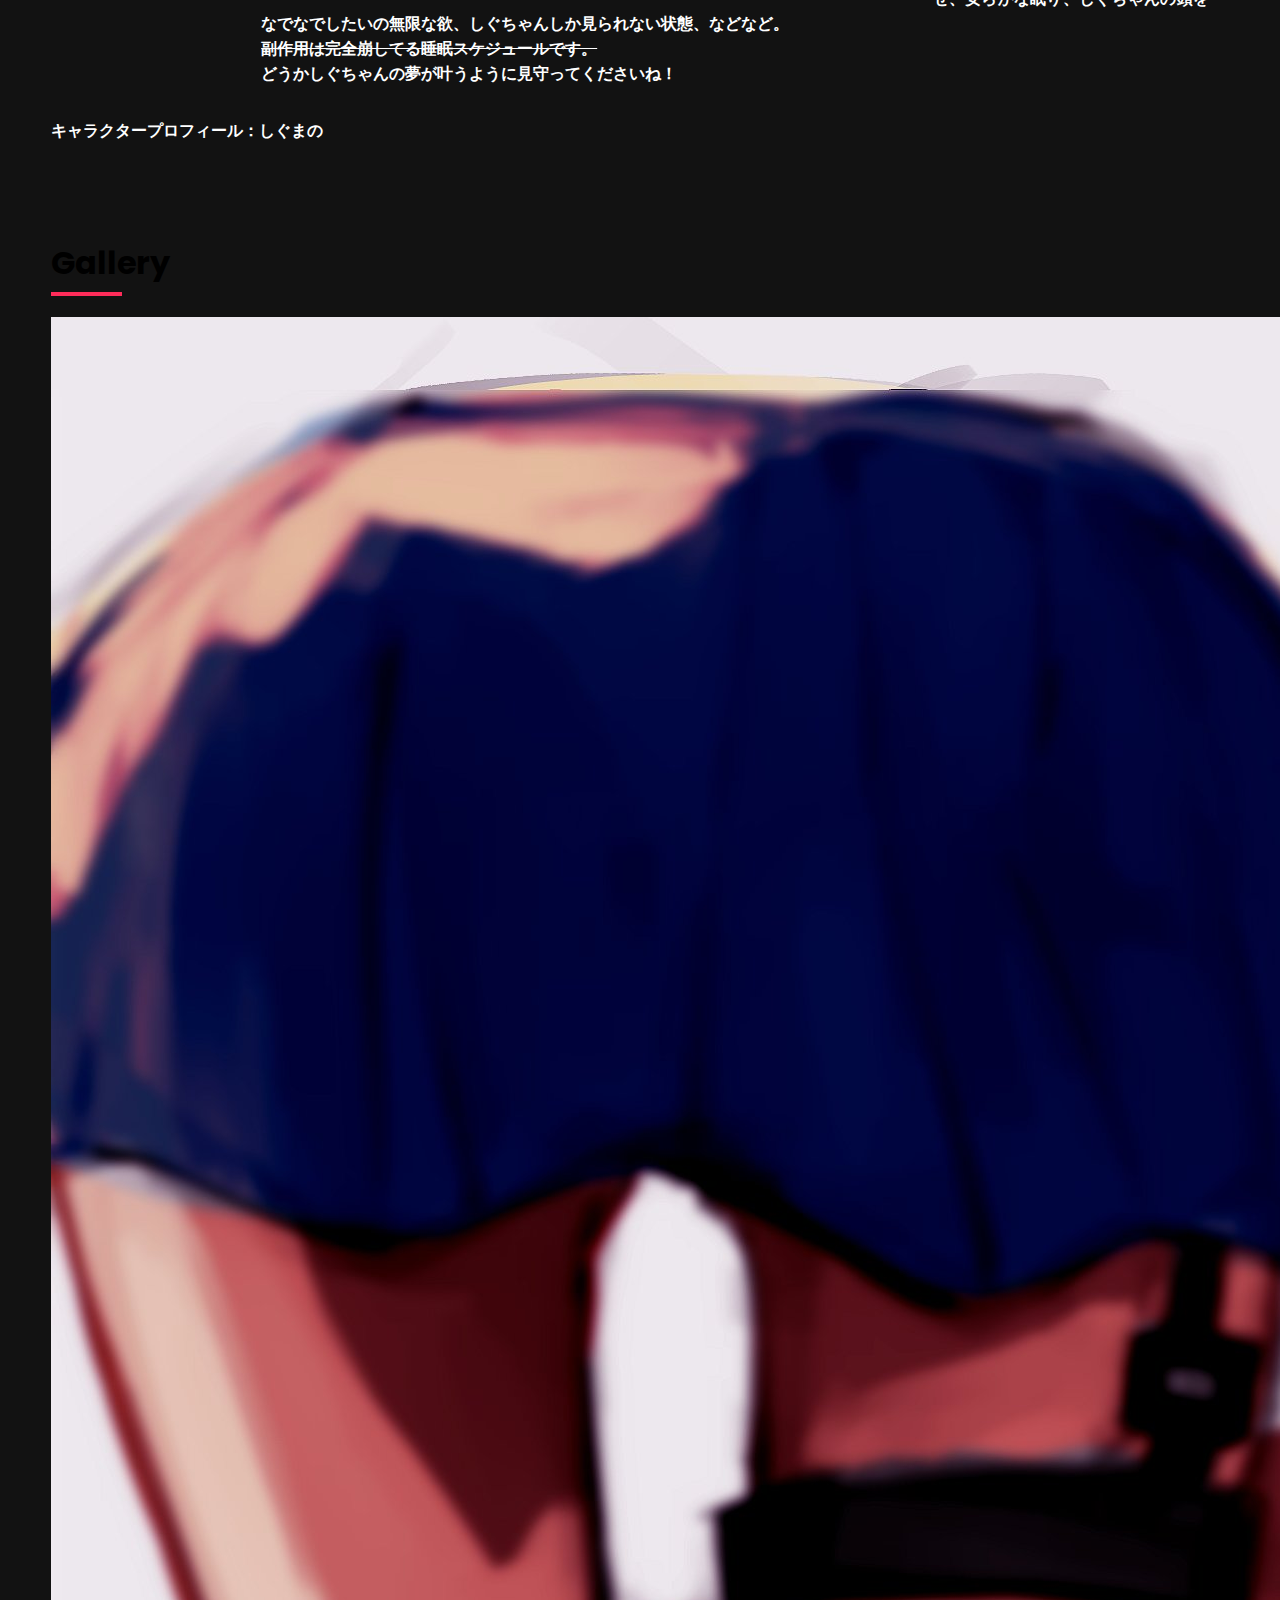
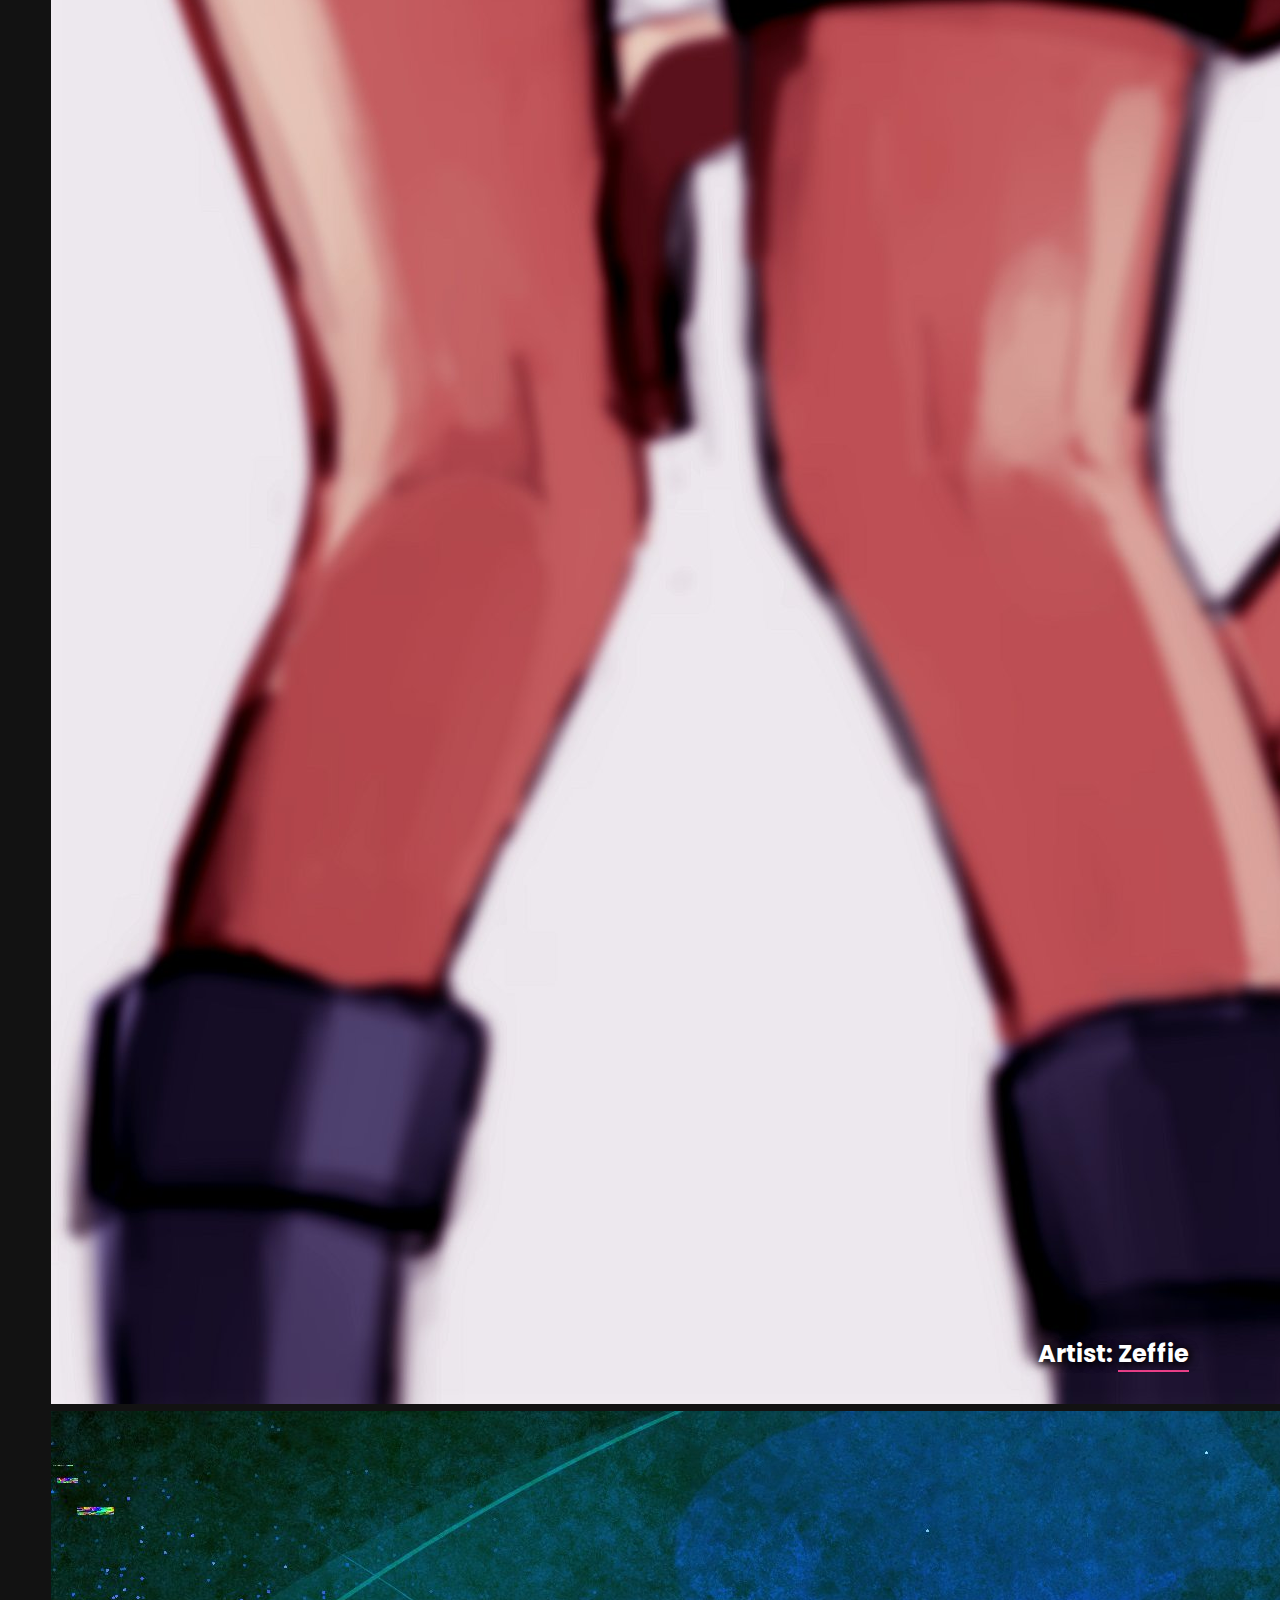
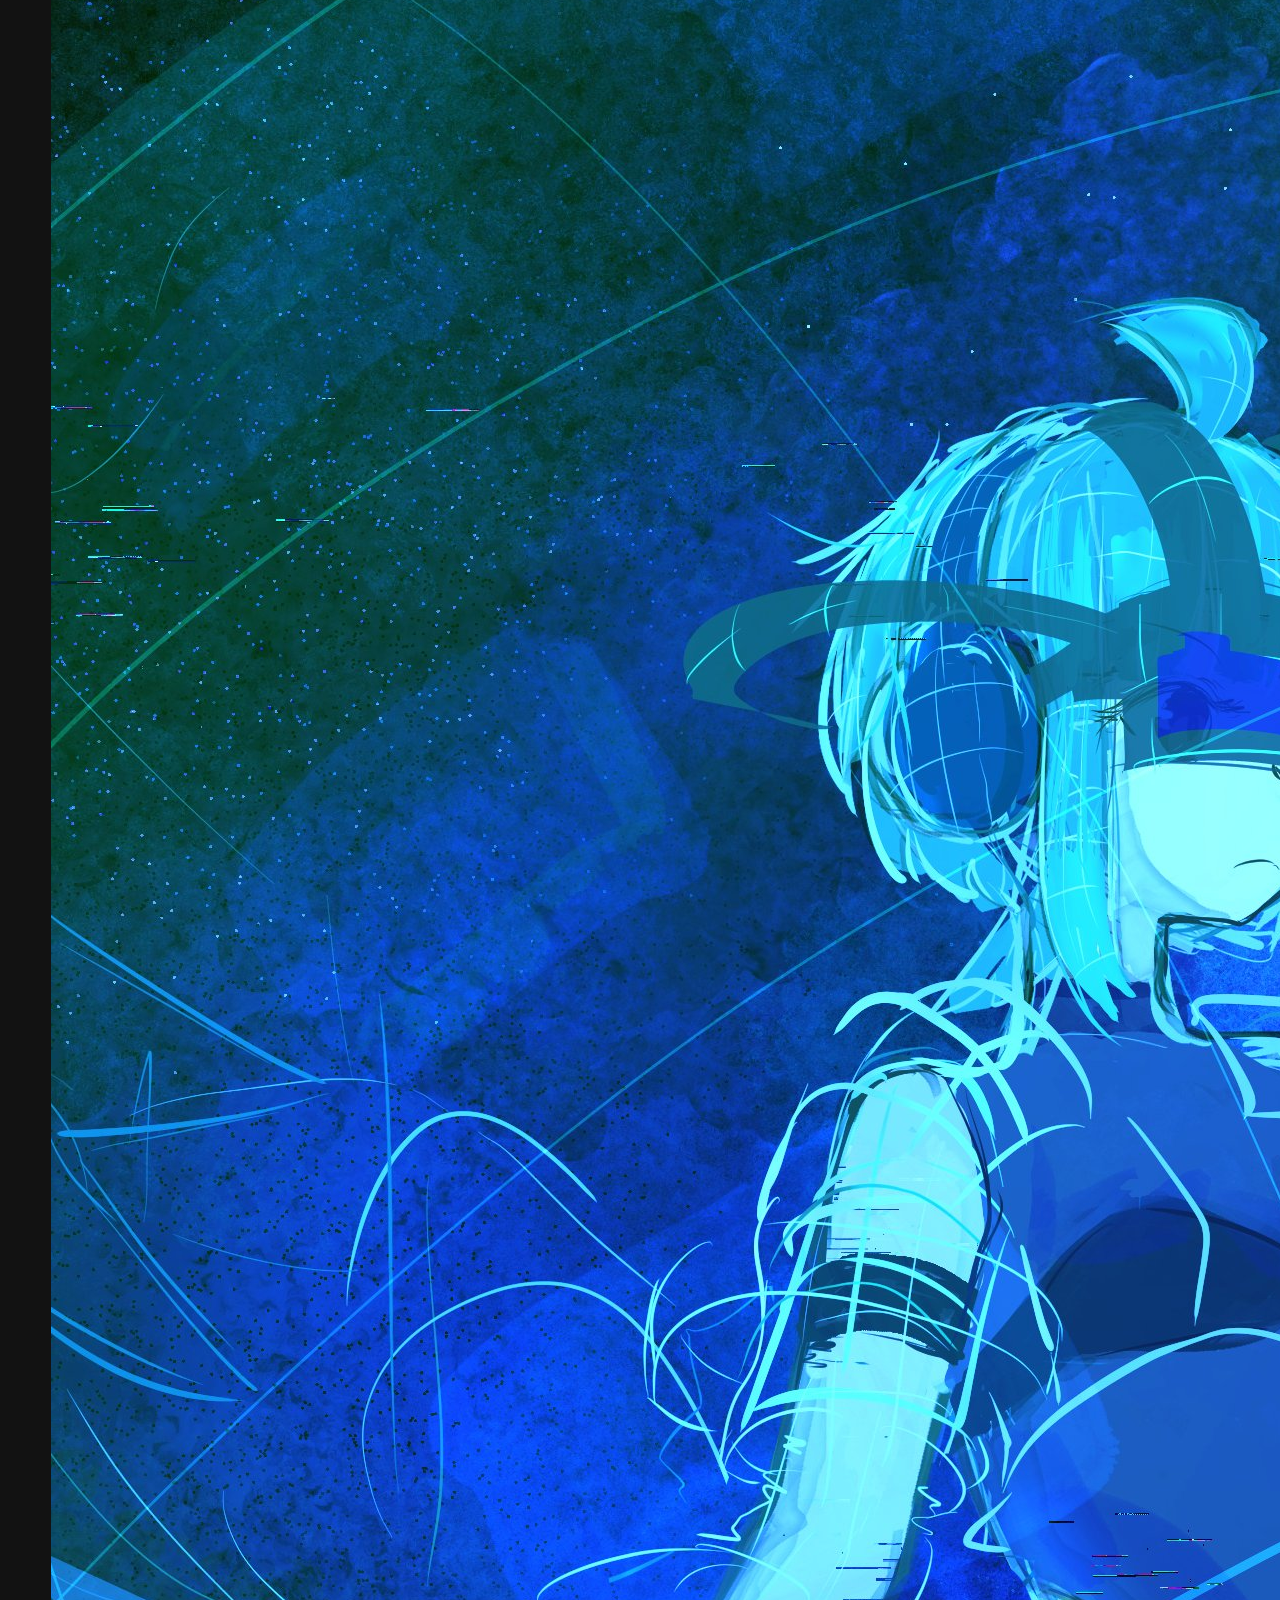
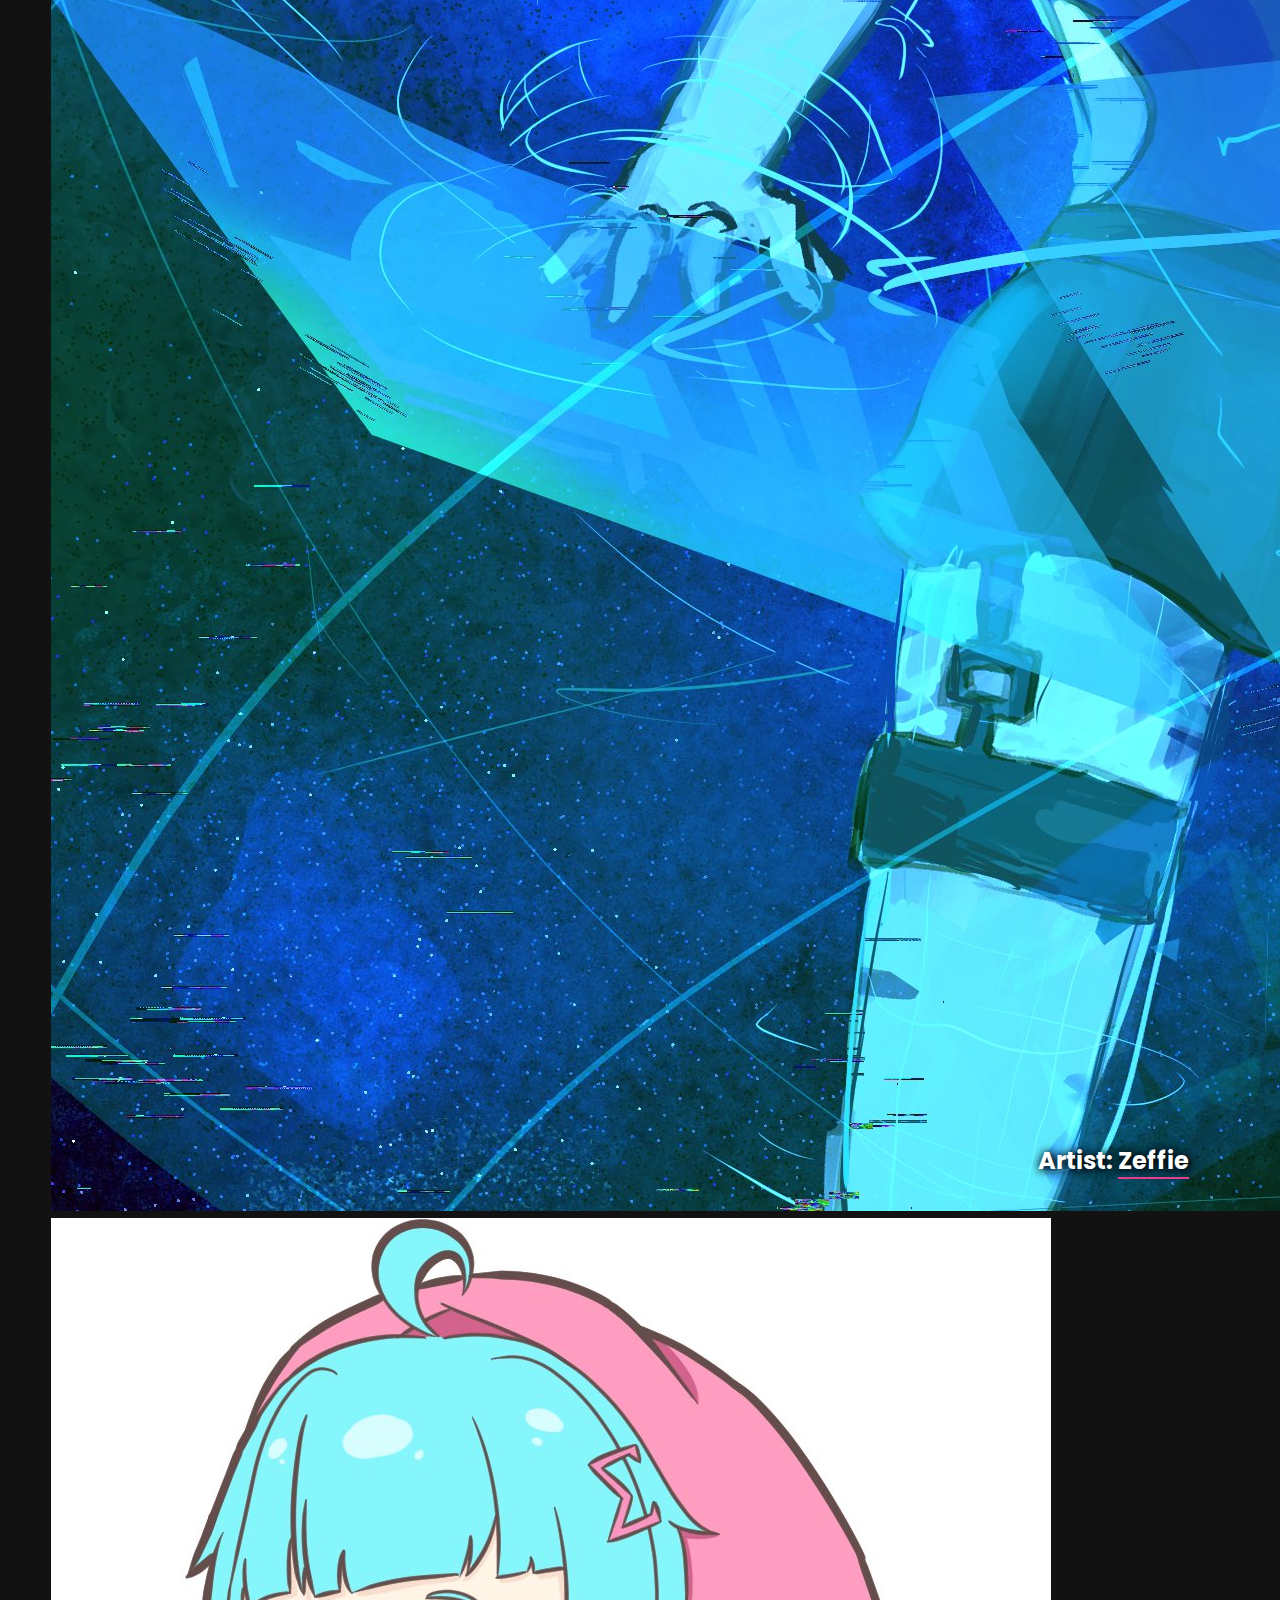
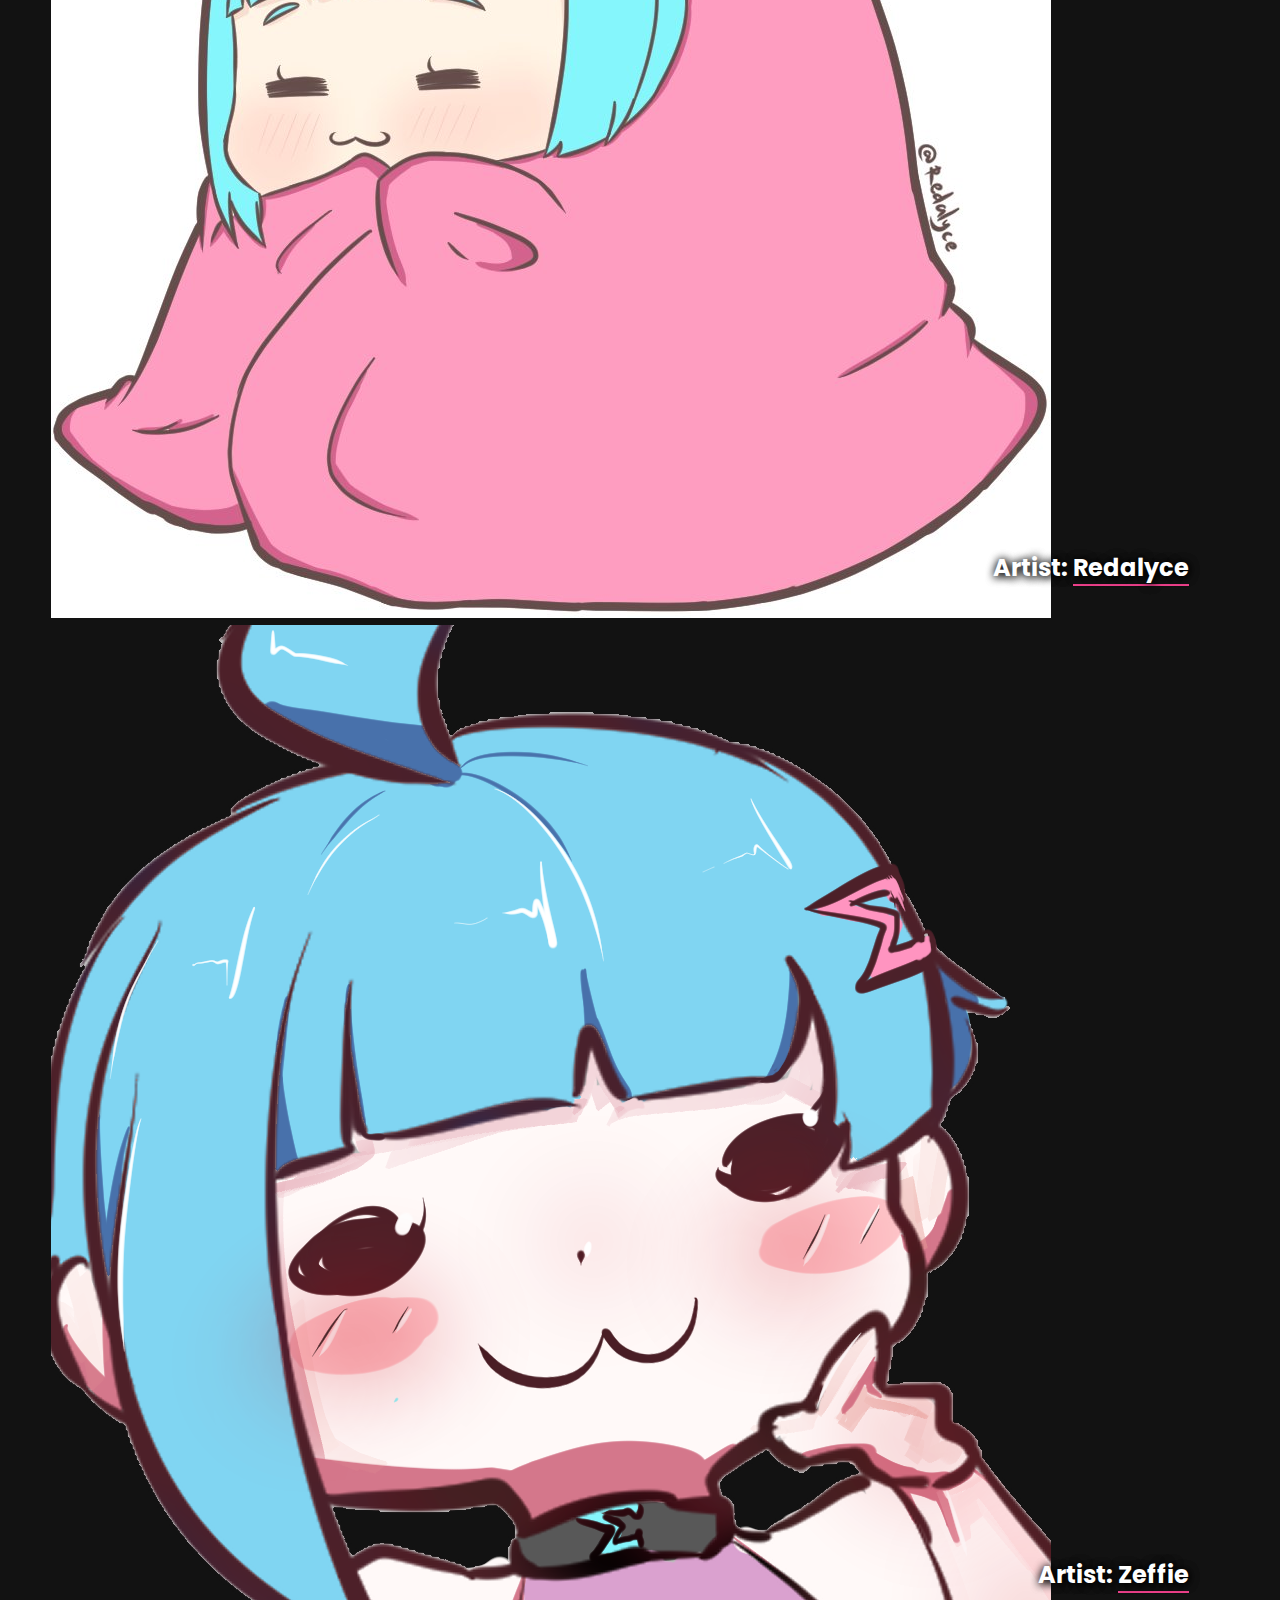
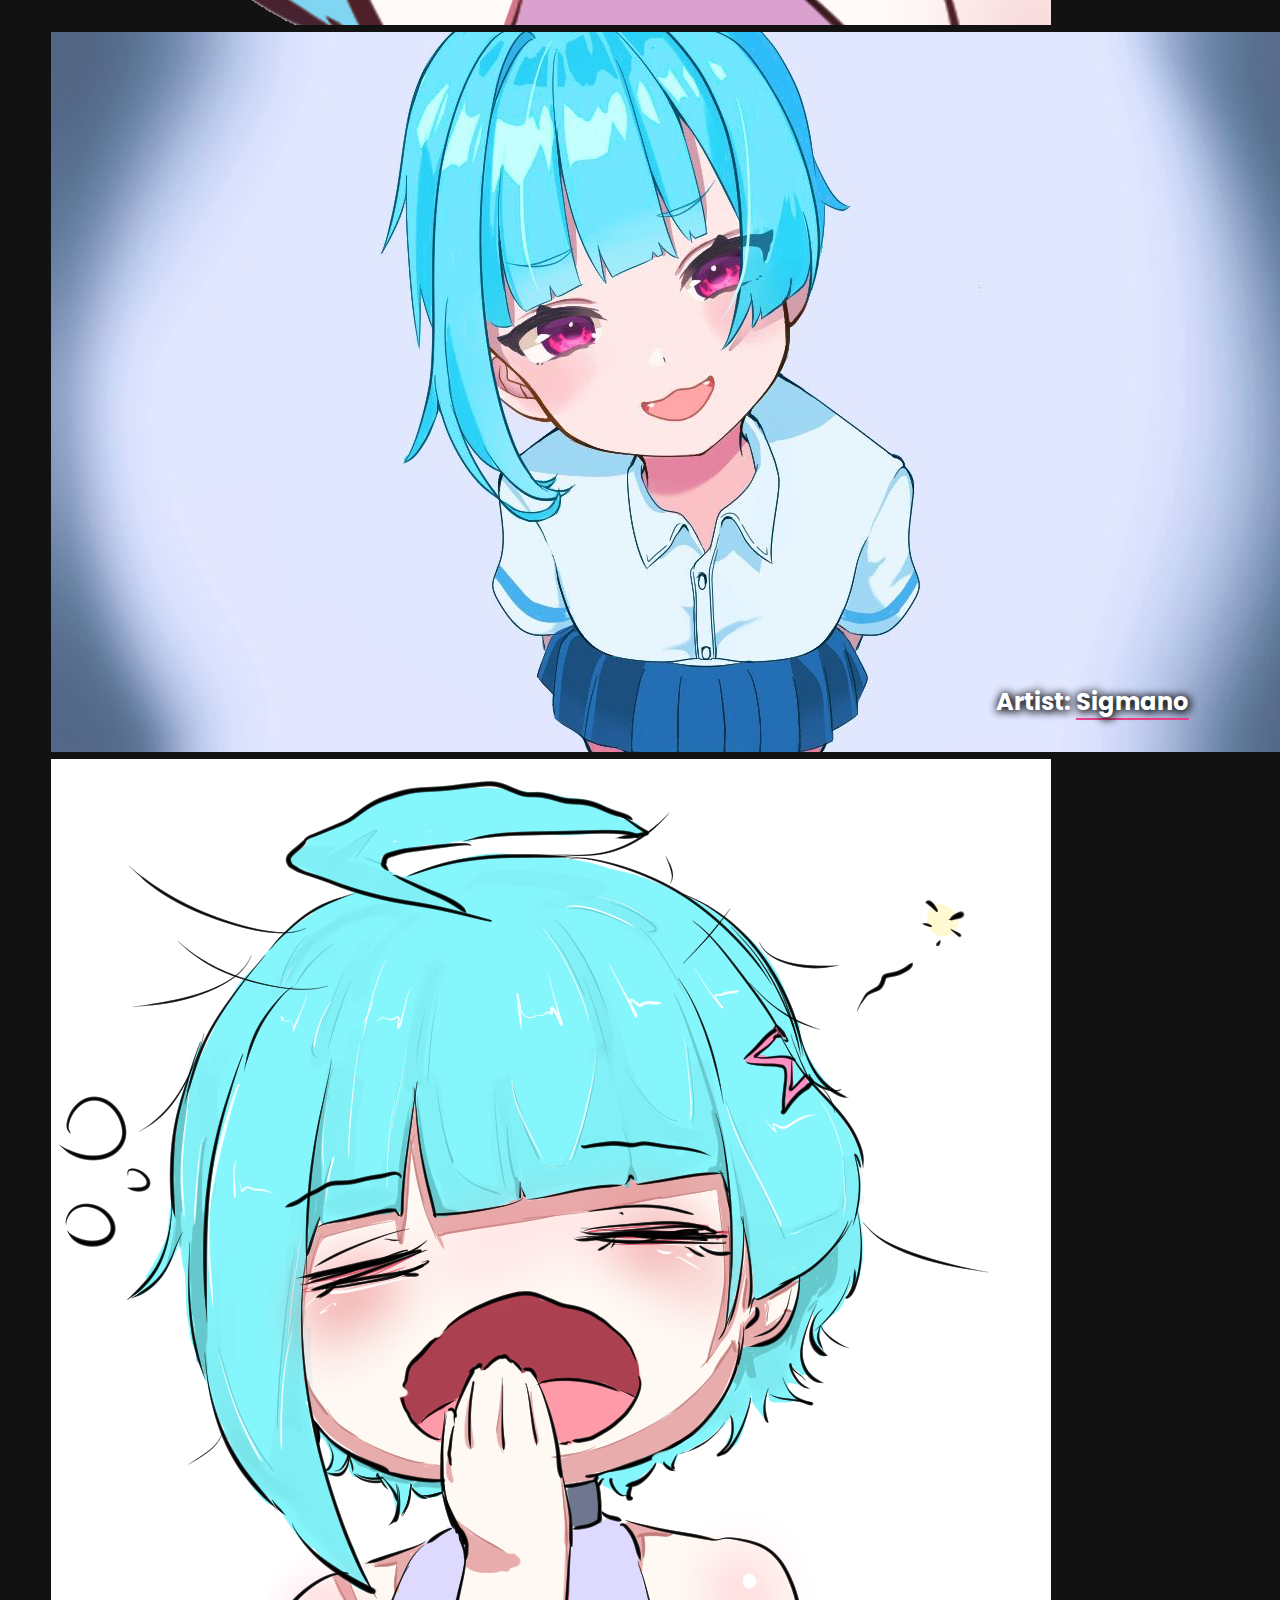
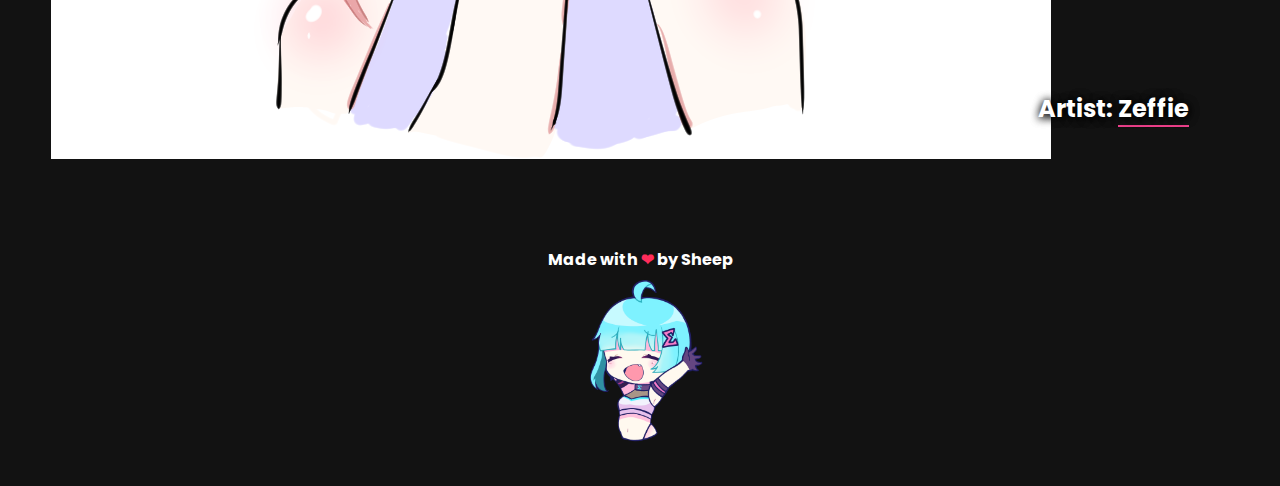
==== commit 720ab3ea: "Update index.html" ====
--- a/index.html
+++ b/index.html
@@ -93,37 +93,37 @@
     <div id="art">
         <h1>Gallery</h1>
         <div class="container">
-				<img onclick="magnify($(this).attr('src'))" src=	"images/art/1.jpg">
+				<img onclick="magnify($(this).attr('src'))" src=	"images/Fanart/1.jpg">
 				<div class="text-block">
 					<h2>Artist: <a href="https://twitter.com/ZefielArts">Zeffie</a></h2>
 				</div>
 			</div>
 			<div class="container">
-				<img onclick="magnify($(this).attr('src'))" src=	"images/art/2.jpg">
+				<img onclick="magnify($(this).attr('src'))" src=	"images/Fanart/2.jpg">
 				<div class="text-block">
 					<h2>Artist: <a href="https://twitter.com/ZefielArts">Zeffie</a></h2>
 				</div>
 			</div>
 			<div class="container">
-				<img onclick="magnify($(this).attr('src'))" src=	"images/art/3.jpg">
+				<img onclick="magnify($(this).attr('src'))" src=	"images/Fanart/3.jpg">
 				<div class="text-block">
 					<h2>Artist: <a href="https://twitter.com/Redalyce">Redalyce</a></h2>
 				</div>
 			</div>
 			<div class="container">
-				<img onclick="magnify($(this).attr('src'))" src=	"images/art/4.png">
+				<img onclick="magnify($(this).attr('src'))" src=	"images/Fanart/4.png">
 				<div class="text-block">
 					<h2>Artist: <a href="https://twitter.com/ZefielArts">Zeffie</a></h2>
 				</div>
 			</div>
 			<div class="container">
-				<img onclick="magnify($(this).attr('src'))" src=	"images/art/5.jpg">
+				<img onclick="magnify($(this).attr('src'))" src=	"images/Fanart/5.jpg">
 				<div class="text-block">
 					<h2>Artist: <a href="https://twitter.com/Xx__sigma__xX">Sigmano</a></h2>
 				</div>
 			</div>
 			<div class="container">
-				<img onclick="magnify($(this).attr('src'))" src=	"images/art/6.png">
+				<img onclick="magnify($(this).attr('src'))" src=	"images/Fanart/6.png">
 				<div class="text-block">
 					<h2>Artist: <a href="https://twitter.com/ZefielArts">Zeffie</a></h2>
 				</div>
--- a/index.css
+++ b/index.css
@@ -56,6 +56,11 @@
   color: white;
   padding-left: 20px;
   padding-right: 20px;
+}
+.text-block a {
+	text-decoration:none;
+	color:#fff;
+	border-bottom:2px solid #f2428e;
 }
 #loading {
     width: 100vw;
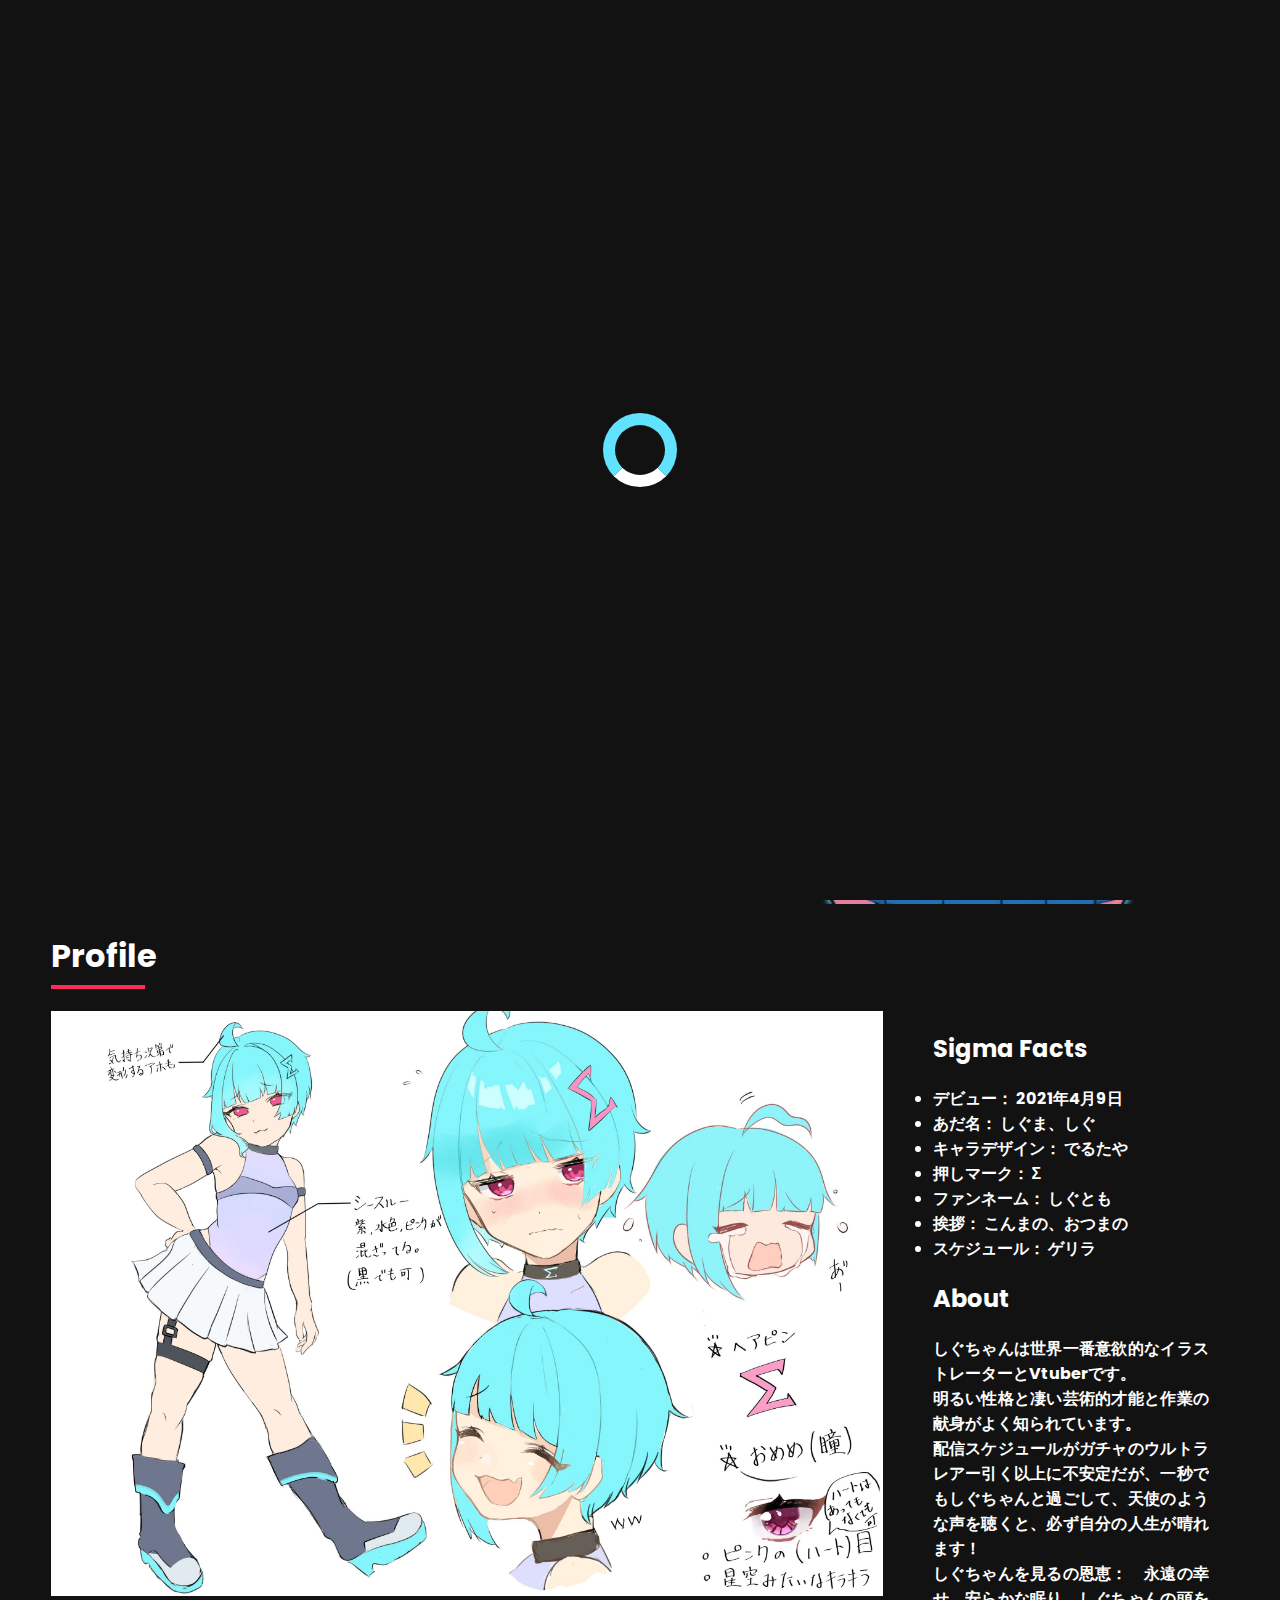
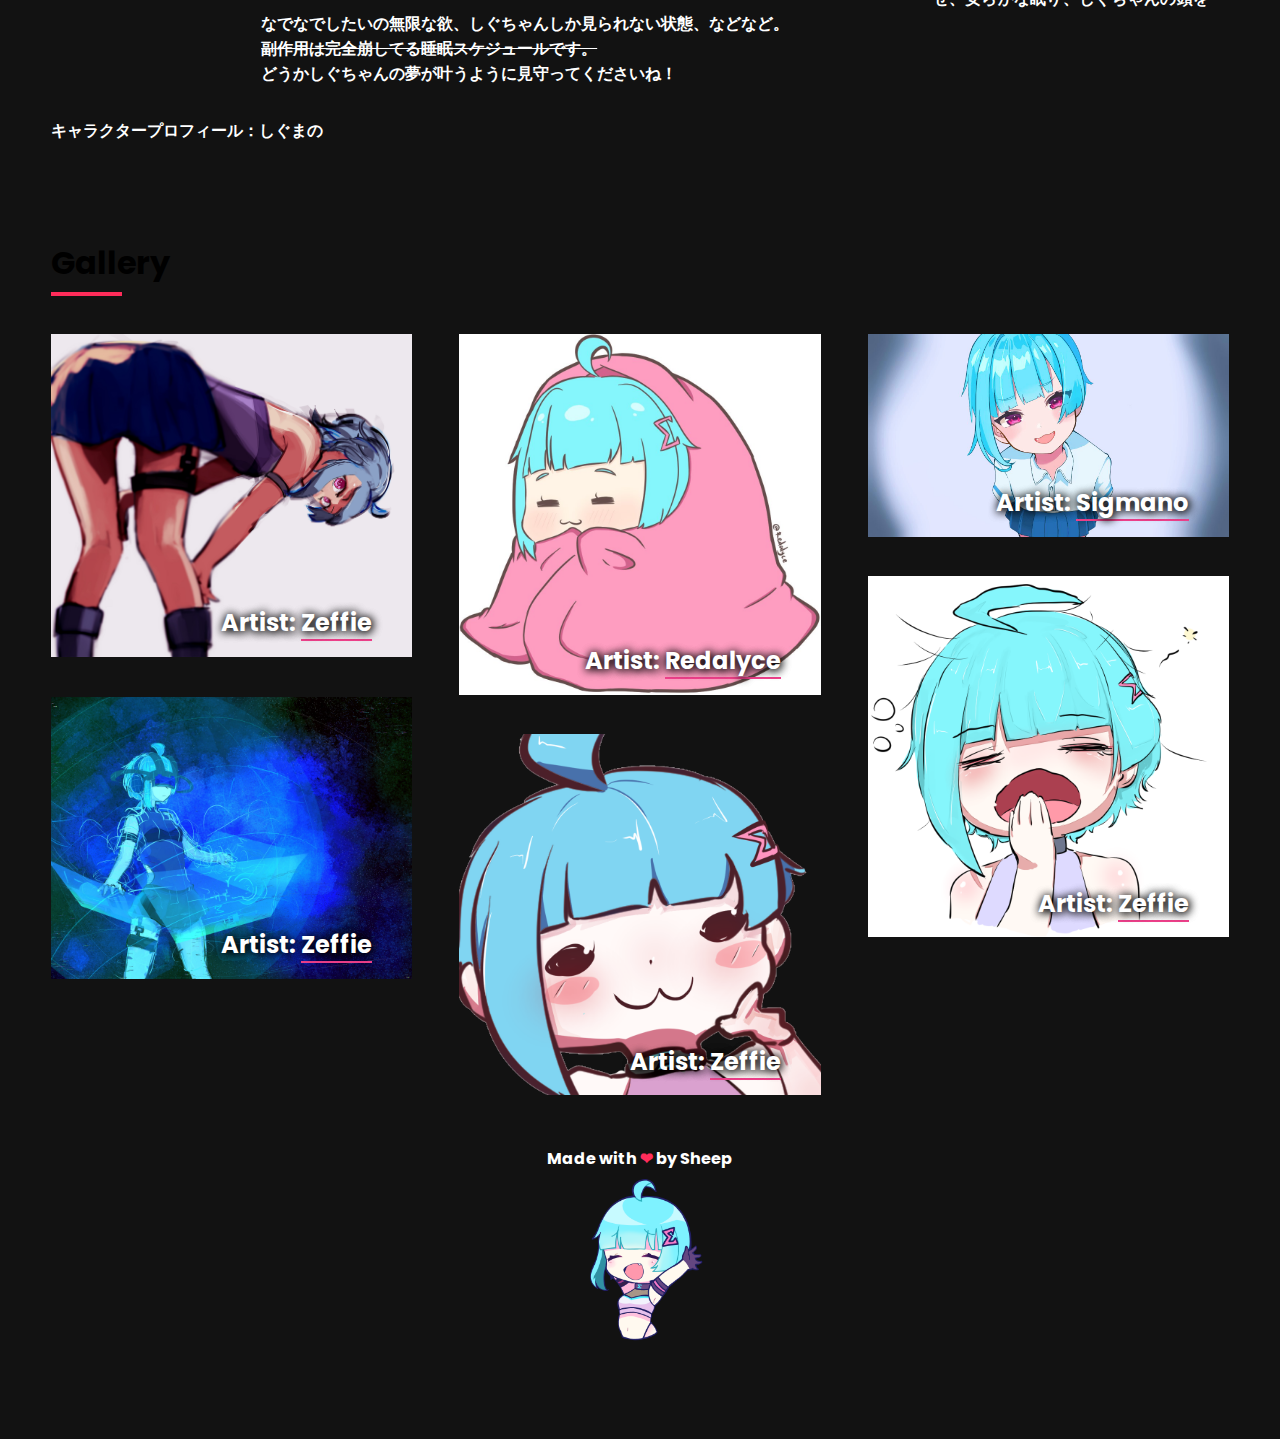
==== commit 18262cfe: "Update index.html" ====
--- a/index.html
+++ b/index.html
@@ -92,8 +92,9 @@
     </div>
     <div id="art">
         <h1>Gallery</h1>
+	 <div id="photos">
         <div class="container">
-				<img onclick="magnify($(this).attr('src'))" src=	"images/Fanart/1.jpg">
+	<img onclick="magnify($(this).attr('src'))" src=	"images/Fanart/1.jpg">
 				<div class="text-block">
 					<h2>Artist: <a href="https://twitter.com/ZefielArts">Zeffie</a></h2>
 				</div>
